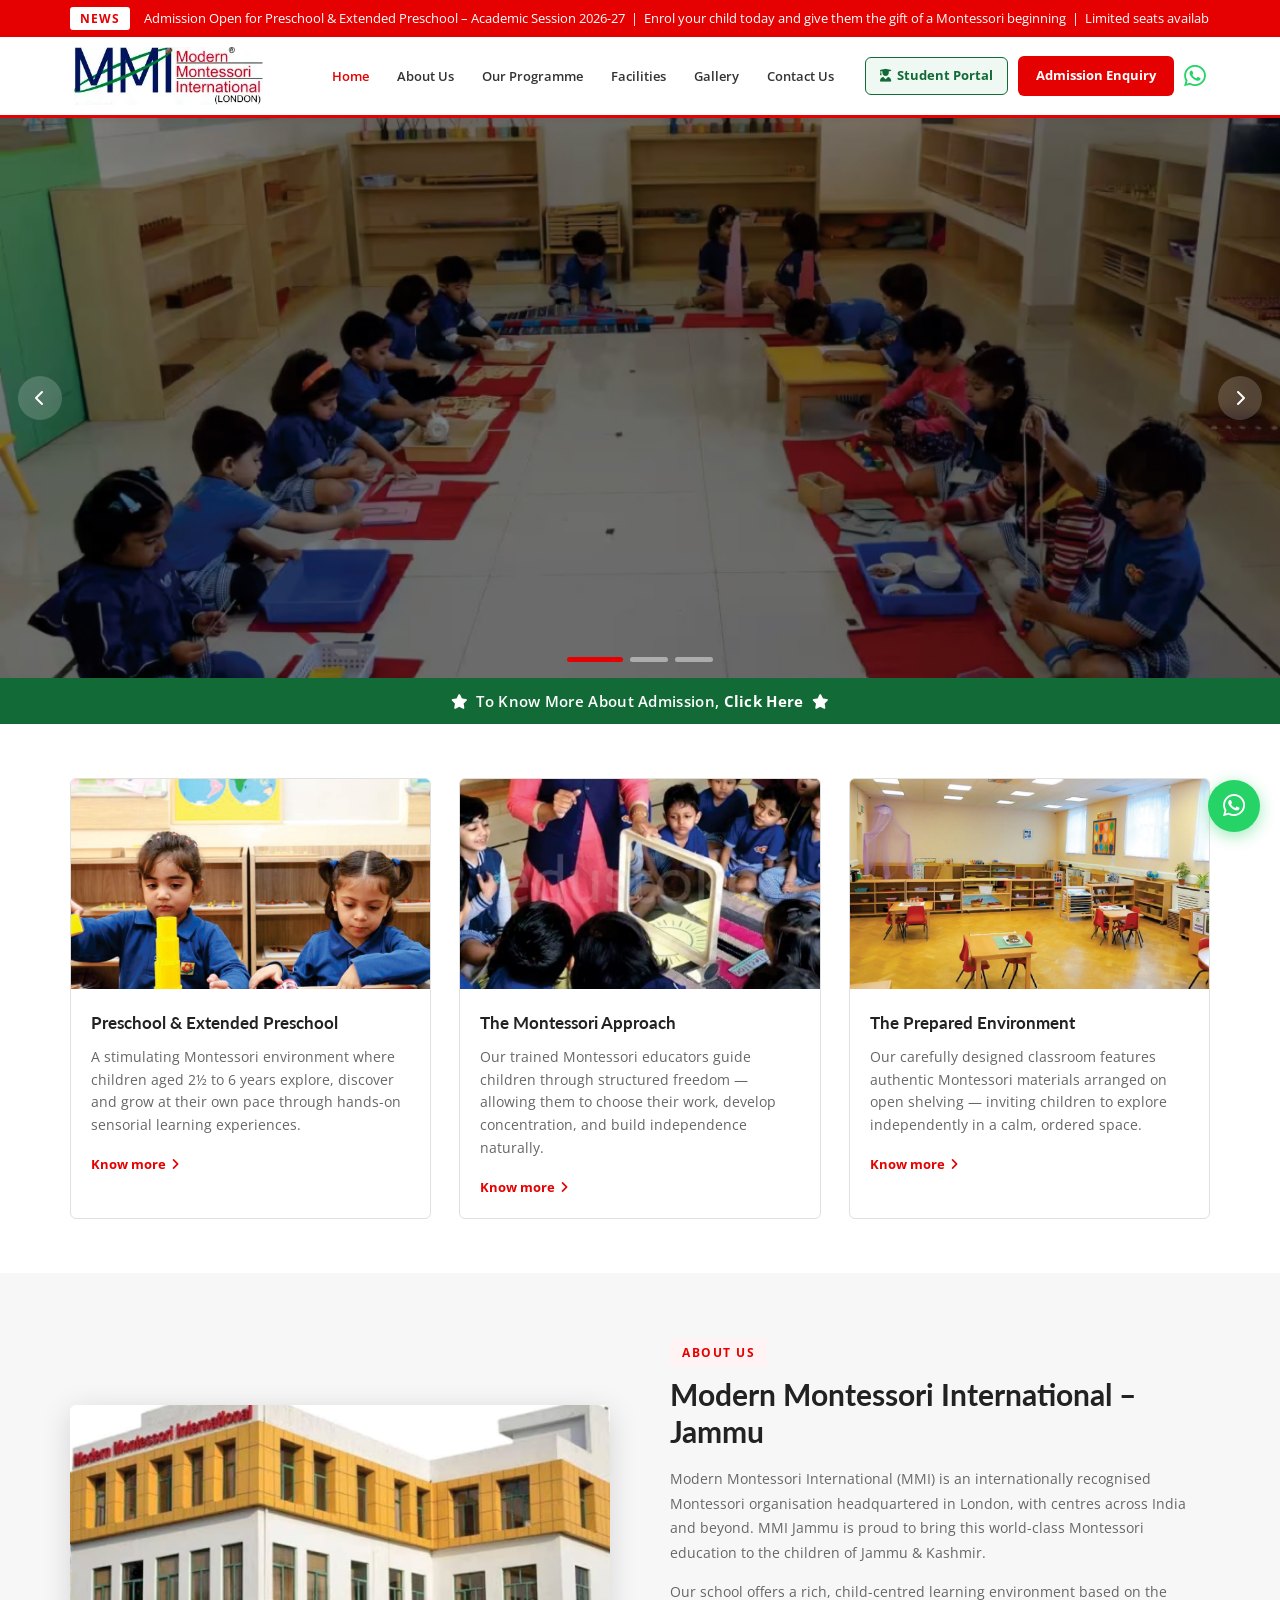
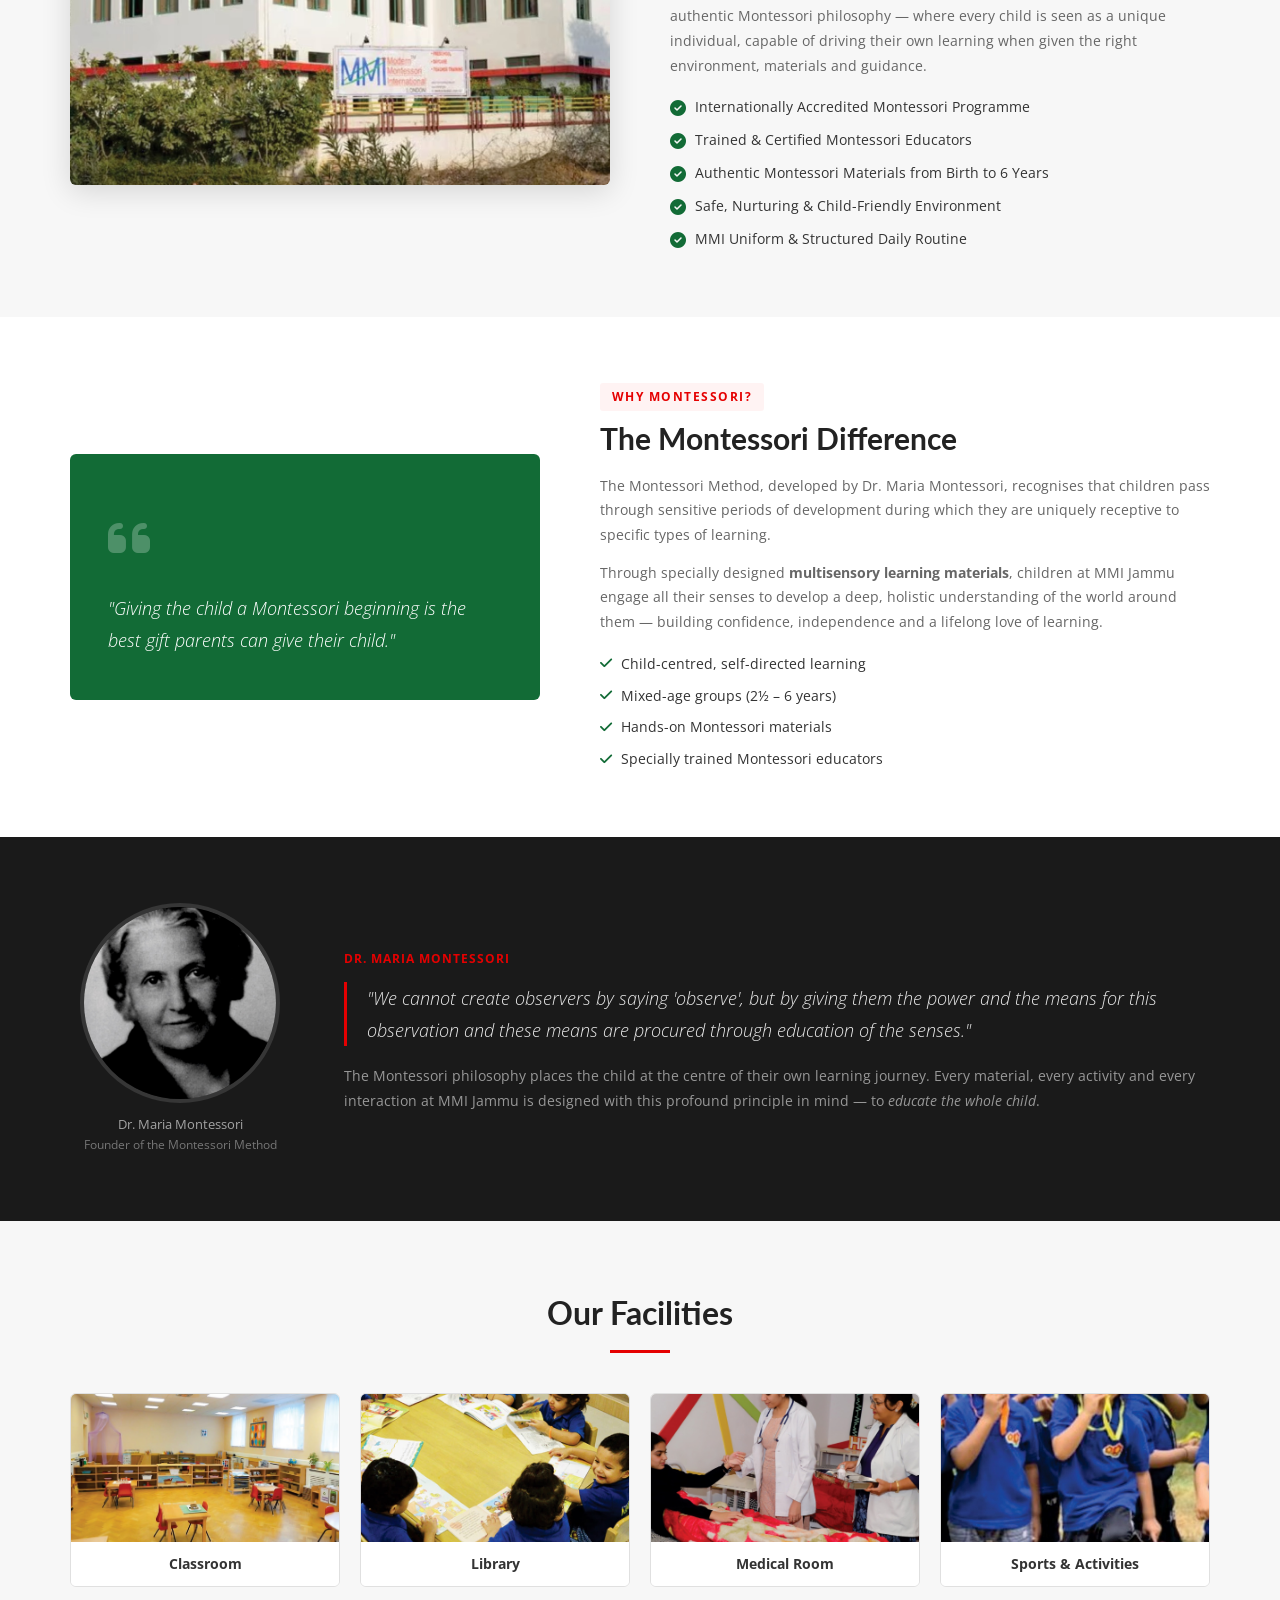
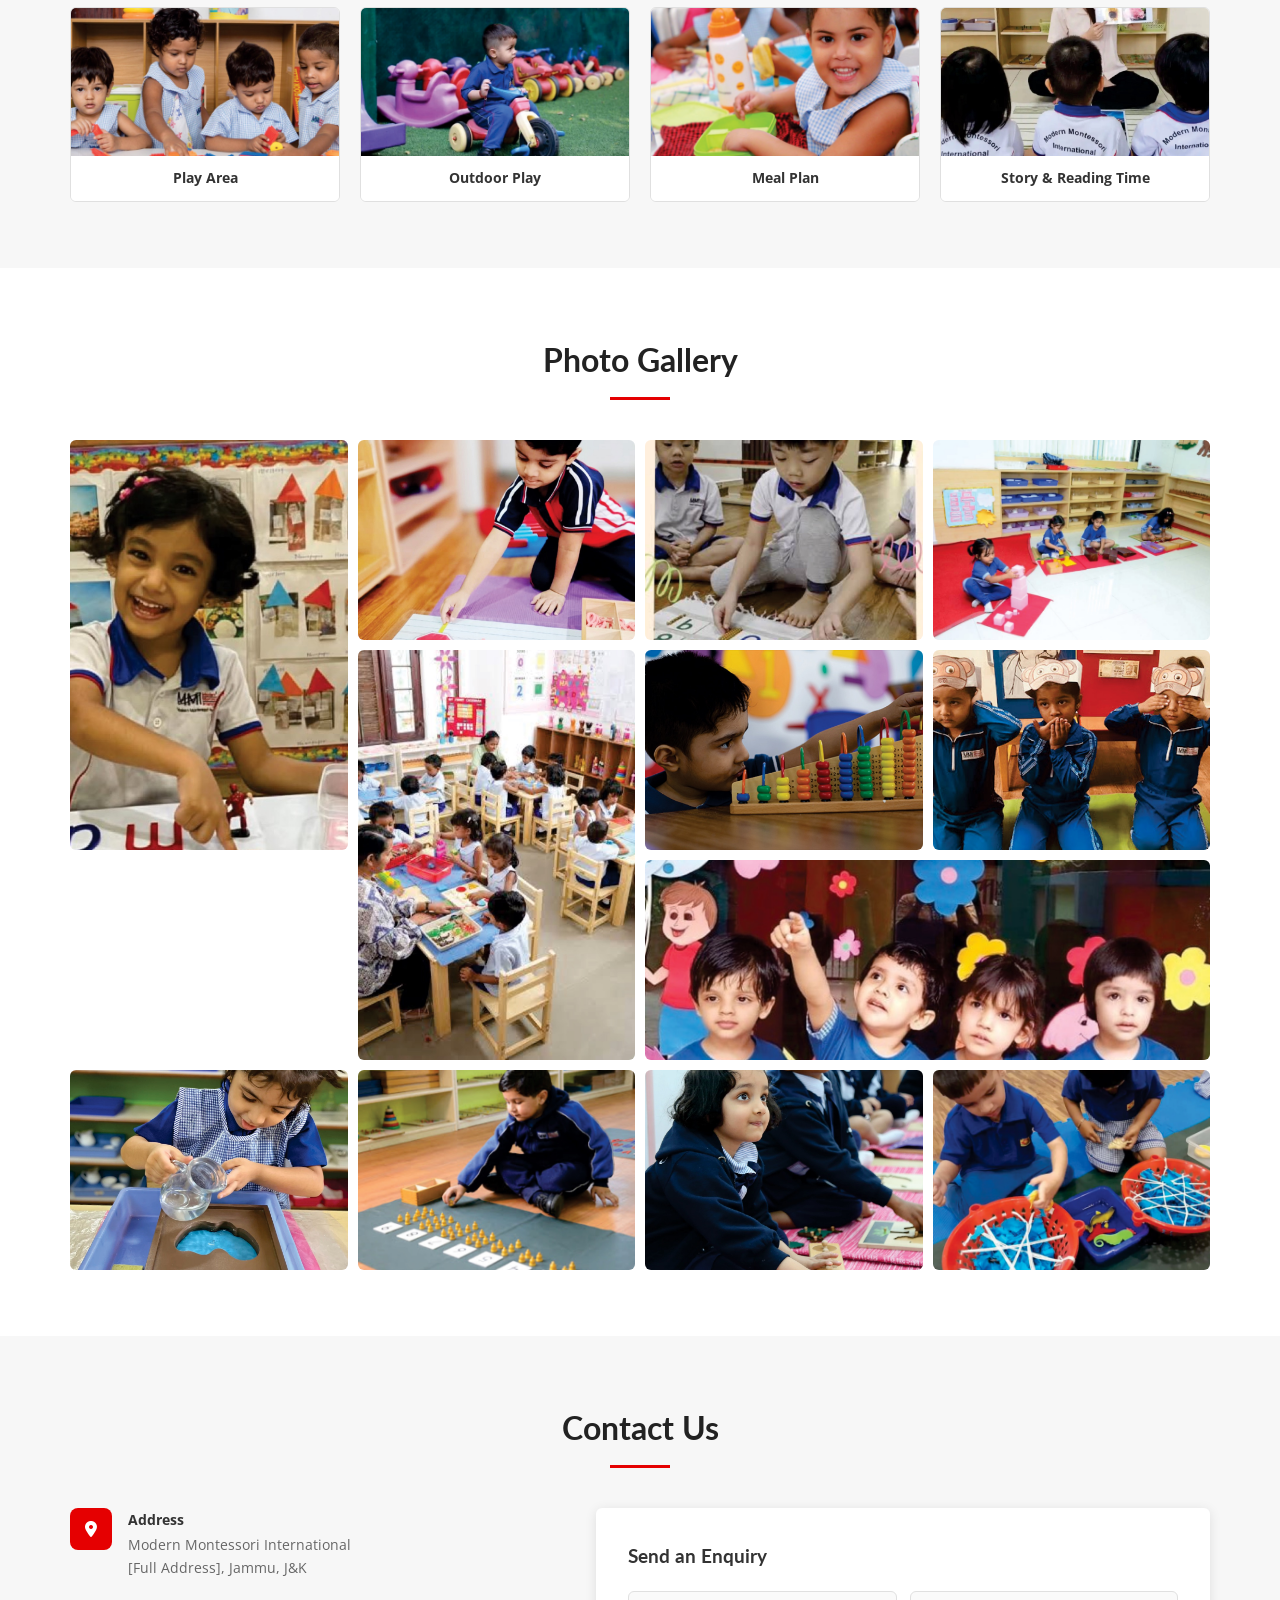
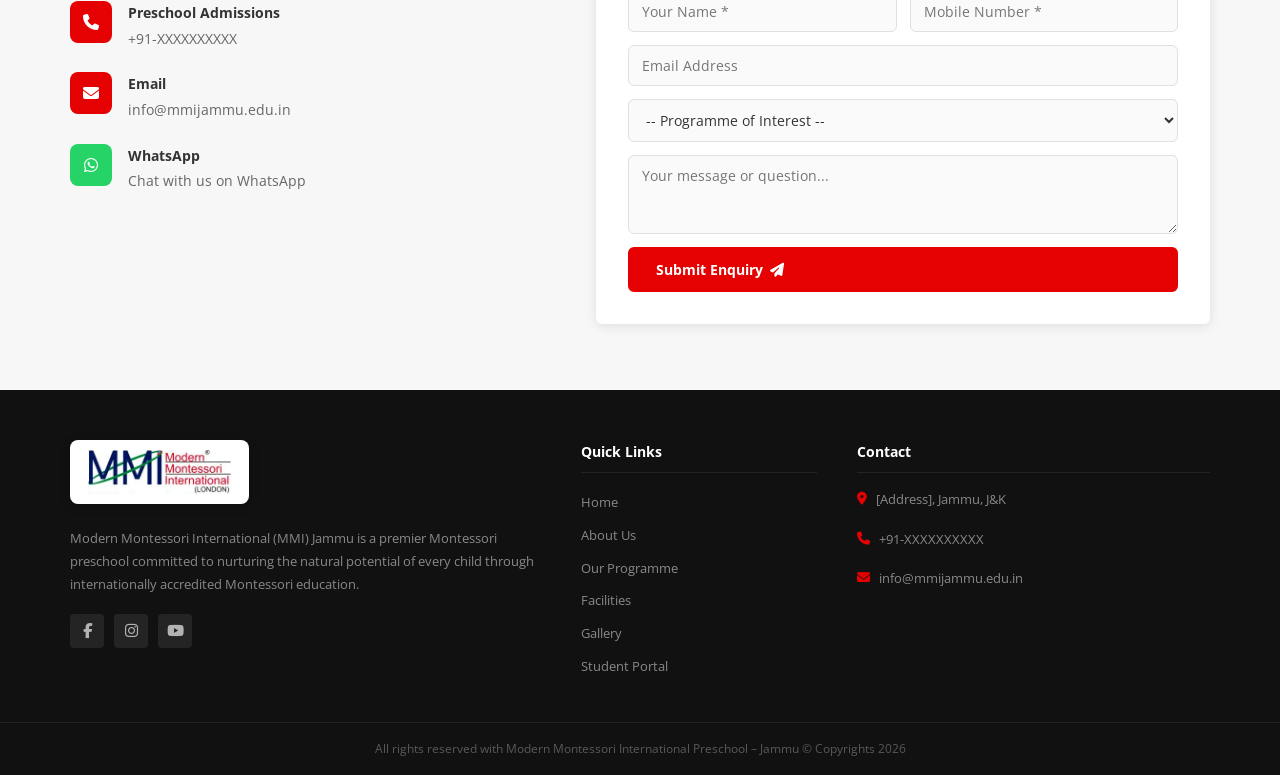
==== index.html @ d7c0da62 "Initial commit: MMI Jammu website" ====
<!DOCTYPE html>
<html lang="en">
<head>
  <meta charset="UTF-8"/>
  <meta name="viewport" content="width=device-width, initial-scale=1.0"/>
  <title>Modern Montessori International – Jammu</title>
  <link rel="stylesheet" href="styles.css"/>
  <link rel="stylesheet" href="https://cdnjs.cloudflare.com/ajax/libs/font-awesome/6.5.0/css/all.min.css"/>
  <link href="https://fonts.googleapis.com/css2?family=Open+Sans:wght@300;400;600;700&family=Lato:wght@300;400;700;900&display=swap" rel="stylesheet"/>
</head>
<body>

<!-- ═══ TICKER BAR ═══ -->
<div class="ticker-bar">
  <div class="ticker-inner">
    <span class="ticker-label">News</span>
    <div class="ticker-track">
      <span>Admission Open for Preschool &amp; Extended Preschool – Academic Session 2026-27 &nbsp;|&nbsp; Enrol your child today and give them the gift of a Montessori beginning &nbsp;|&nbsp; Limited seats available – Contact us now!</span>
    </div>
  </div>
</div>

<!-- ═══ HEADER ═══ -->
<header class="site-header" id="siteHeader">
  <div class="header-container">

    <a href="index.html" class="site-logo">
      <img src="mmi-logo-web.webp" alt="Modern Montessori International"/>
    </a>

    <button class="nav-toggle" id="navToggle" aria-label="Menu">
      <span></span><span></span><span></span>
    </button>

    <nav class="primary-nav" id="primaryNav">
      <ul class="nav-menu">
        <li><a href="#home"     class="nav-item active">Home</a></li>
        <li><a href="#about"    class="nav-item">About Us</a></li>
        <li><a href="#programs" class="nav-item">Our Programme</a></li>
        <li><a href="#facilities" class="nav-item">Facilities</a></li>
        <li><a href="#gallery"  class="nav-item">Gallery</a></li>
        <li><a href="#contact"  class="nav-item">Contact Us</a></li>
      </ul>
    </nav>

    <div class="header-actions">
      <a href="login.html" class="btn-portal"><i class="fa fa-user-graduate"></i> Student Portal</a>
      <a href="#" class="btn-admission" id="admissionBtn">Admission Enquiry</a>
      <a href="https://wa.me/919899293824" class="whatsapp-header" target="_blank" title="WhatsApp">
        <i class="fab fa-whatsapp"></i>
      </a>
    </div>

  </div>
</header>

<!-- ═══ HERO CAROUSEL ═══ -->
<section class="hero-section" id="home">
  <div class="hero-slider" id="heroSlider">

    <div class="hero-slide active">
      <img src="images/img-037.jpg" alt="MMI Jammu Classroom" class="slide-bg-img"/>
      <div class="slide-overlay"></div>
    </div>

    <div class="hero-slide">
      <img src="images/img-024.jpg" alt="Montessori Learning" class="slide-bg-img"/>
      <div class="slide-overlay"></div>
    </div>

    <div class="hero-slide">
      <img src="images/img-050.jpg" alt="MMI Jammu School" class="slide-bg-img"/>
      <div class="slide-overlay"></div>
    </div>

    <button class="slider-arrow prev" id="heroPrev"><i class="fa fa-chevron-left"></i></button>
    <button class="slider-arrow next" id="heroNext"><i class="fa fa-chevron-right"></i></button>

    <!-- Clickable line indicators (exactly like mmiindia.com) -->
    <div class="slide-lines" id="slideLines">
      <button class="slide-line active" data-index="0"></button>
      <button class="slide-line" data-index="1"></button>
      <button class="slide-line" data-index="2"></button>
    </div>
  </div>

  <!-- Green strip below hero – exactly like mmiindia.com -->
  <a href="#" class="admission-strip" id="admissionStripBtn">
    <i class="fa fa-star"></i>&nbsp; To Know More About Admission, <strong>Click Here</strong> &nbsp;<i class="fa fa-star"></i>
  </a>
</section>

<!-- ═══ THREE PILLARS ═══ -->
<section class="pillars-section" id="programs">
  <div class="site-container">
    <div class="pillars-grid">

      <div class="pillar-card">
        <div class="pillar-img-wrap">
          <img src="images/img-000.jpg" alt="Preschool" class="pillar-img"/>
          <div class="pillar-hover-overlay">
            <a href="#programs" class="pillar-link">Know more <i class="fa fa-angle-right"></i></a>
          </div>
        </div>
        <div class="pillar-body">
          <h3>Preschool &amp; Extended Preschool</h3>
          <p>A stimulating Montessori environment where children aged 2½ to 6 years explore, discover and grow at their own pace through hands-on sensorial learning experiences.</p>
          <a href="#programs" class="know-more-link">Know more <i class="fa fa-angle-right"></i></a>
        </div>
      </div>

      <div class="pillar-card">
        <div class="pillar-img-wrap">
          <img src="images/img-039.jpg" alt="Montessori Learning Approach" class="pillar-img"/>
          <div class="pillar-hover-overlay">
            <a href="#programs" class="pillar-link">Know more <i class="fa fa-angle-right"></i></a>
          </div>
        </div>
        <div class="pillar-body">
          <h3>The Montessori Approach</h3>
          <p>Our trained Montessori educators guide children through structured freedom — allowing them to choose their work, develop concentration, and build independence naturally.</p>
          <a href="#programs" class="know-more-link">Know more <i class="fa fa-angle-right"></i></a>
        </div>
      </div>

      <div class="pillar-card">
        <div class="pillar-img-wrap">
          <img src="images/img-028.jpg" alt="Our Classroom Environment" class="pillar-img"/>
          <div class="pillar-hover-overlay">
            <a href="#facilities" class="pillar-link">Know more <i class="fa fa-angle-right"></i></a>
          </div>
        </div>
        <div class="pillar-body">
          <h3>The Prepared Environment</h3>
          <p>Our carefully designed classroom features authentic Montessori materials arranged on open shelving — inviting children to explore independently in a calm, ordered space.</p>
          <a href="#facilities" class="know-more-link">Know more <i class="fa fa-angle-right"></i></a>
        </div>
      </div>

    </div>
  </div>
</section>

<!-- ═══ ABOUT MMI JAMMU ═══ -->
<section class="about-section" id="about">
  <div class="site-container">
    <div class="about-layout">

      <div class="about-img-col">
        <img src="images/img-050.jpg" alt="MMI Jammu School Building" class="about-building-img"/>
      </div>

      <div class="about-content-col">
        <span class="section-eyebrow">About Us</span>
        <h2 class="section-h2">Modern Montessori International – Jammu</h2>
        <p>Modern Montessori International (MMI) is an internationally recognised Montessori organisation headquartered in London, with centres across India and beyond. MMI Jammu is proud to bring this world-class Montessori education to the children of Jammu &amp; Kashmir.</p>
        <p>Our school offers a rich, child-centred learning environment based on the authentic Montessori philosophy — where every child is seen as a unique individual, capable of driving their own learning when given the right environment, materials and guidance.</p>
        <ul class="about-checklist">
          <li><i class="fa fa-check-circle"></i> Internationally Accredited Montessori Programme</li>
          <li><i class="fa fa-check-circle"></i> Trained &amp; Certified Montessori Educators</li>
          <li><i class="fa fa-check-circle"></i> Authentic Montessori Materials from Birth to 6 Years</li>
          <li><i class="fa fa-check-circle"></i> Safe, Nurturing &amp; Child-Friendly Environment</li>
          <li><i class="fa fa-check-circle"></i> MMI Uniform &amp; Structured Daily Routine</li>
        </ul>
      </div>

    </div>
  </div>
</section>

<!-- ═══ WHY MONTESSORI (Dr. Maria Quote) ═══ -->
<section class="why-section">
  <div class="site-container">
    <div class="why-layout">

      <div class="why-quote-panel">
        <div class="big-quote-icon"><i class="fa fa-quote-left"></i></div>
        <blockquote>"Giving the child a Montessori beginning is the best gift parents can give their child."</blockquote>
      </div>

      <div class="why-content-panel">
        <span class="section-eyebrow">Why Montessori?</span>
        <h2 class="section-h2">The Montessori Difference</h2>
        <p>The Montessori Method, developed by Dr. Maria Montessori, recognises that children pass through sensitive periods of development during which they are uniquely receptive to specific types of learning.</p>
        <p>Through specially designed <strong>multisensory learning materials</strong>, children at MMI Jammu engage all their senses to develop a deep, holistic understanding of the world around them — building confidence, independence and a lifelong love of learning.</p>
        <ul class="why-list">
          <li><i class="fa fa-check"></i> Child-centred, self-directed learning</li>
          <li><i class="fa fa-check"></i> Mixed-age groups (2½ – 6 years)</li>
          <li><i class="fa fa-check"></i> Hands-on Montessori materials</li>
          <li><i class="fa fa-check"></i> Specially trained Montessori educators</li>
        </ul>
      </div>

    </div>
  </div>
</section>

<!-- ═══ DR. MARIA MONTESSORI QUOTE ═══ -->
<section class="maria-section">
  <div class="site-container">
    <div class="maria-layout">
      <div class="maria-img-col">
        <img src="images/img-007.jpg" alt="Dr. Maria Montessori" class="maria-portrait"/>
        <p class="maria-caption">Dr. Maria Montessori<br><small>Founder of the Montessori Method</small></p>
      </div>
      <div class="maria-quote-col">
        <span class="maria-attr">Dr. Maria Montessori</span>
        <blockquote class="maria-blockquote">"We cannot create observers by saying 'observe', but by giving them the power and the means for this observation and these means are procured through education of the senses."</blockquote>
        <p class="maria-body">The Montessori philosophy places the child at the centre of their own learning journey. Every material, every activity and every interaction at MMI Jammu is designed with this profound principle in mind — to <em>educate the whole child</em>.</p>
      </div>
    </div>
  </div>
</section>

<!-- ═══ FACILITIES ═══ -->
<section class="facilities-section" id="facilities">
  <div class="site-container">
    <div class="section-title-wrap">
      <h2>Our Facilities</h2>
      <div class="title-line"></div>
    </div>
    <div class="facilities-grid">

      <div class="facility-card">
        <div class="facility-img-wrap">
          <img src="images/img-028.jpg" alt="Classroom" class="facility-img"/>
        </div>
        <div class="facility-label">Classroom</div>
      </div>

      <div class="facility-card">
        <div class="facility-img-wrap">
          <img src="images/img-026.jpg" alt="Library" class="facility-img"/>
        </div>
        <div class="facility-label">Library</div>
      </div>

      <div class="facility-card">
        <div class="facility-img-wrap">
          <img src="images/img-031.jpg" alt="Medical Room" class="facility-img"/>
        </div>
        <div class="facility-label">Medical Room</div>
      </div>

      <div class="facility-card">
        <div class="facility-img-wrap">
          <img src="images/img-021.jpg" alt="Sports" class="facility-img"/>
        </div>
        <div class="facility-label">Sports &amp; Activities</div>
      </div>

      <div class="facility-card">
        <div class="facility-img-wrap">
          <img src="images/img-040.jpg" alt="Play Area" class="facility-img"/>
        </div>
        <div class="facility-label">Play Area</div>
      </div>

      <div class="facility-card">
        <div class="facility-img-wrap">
          <img src="images/img-036.jpg" alt="Outdoor Play" class="facility-img"/>
        </div>
        <div class="facility-label">Outdoor Play</div>
      </div>

      <div class="facility-card">
        <div class="facility-img-wrap">
          <img src="images/img-043.jpg" alt="Meal Time" class="facility-img"/>
        </div>
        <div class="facility-label">Meal Plan</div>
      </div>

      <div class="facility-card">
        <div class="facility-img-wrap">
          <img src="images/img-027.jpg" alt="Story Time" class="facility-img"/>
        </div>
        <div class="facility-label">Story &amp; Reading Time</div>
      </div>

    </div>
  </div>
</section>

<!-- ═══ PHOTO GALLERY ═══ -->
<section class="gallery-section" id="gallery">
  <div class="site-container">
    <div class="section-title-wrap">
      <h2>Photo Gallery</h2>
      <div class="title-line"></div>
    </div>
    <div class="gallery-grid">
      <div class="gallery-item tall"><img src="images/img-029.jpg" alt="MMI Student"/></div>
      <div class="gallery-item"><img src="images/img-022.jpg" alt="Language Work"/></div>
      <div class="gallery-item"><img src="images/img-030.jpg" alt="Mathematics"/></div>
      <div class="gallery-item"><img src="images/img-038.jpg" alt="Sensorial Activities"/></div>
      <div class="gallery-item tall"><img src="images/img-044.jpg" alt="Classroom Activity"/></div>
      <div class="gallery-item"><img src="images/img-035.jpg" alt="Math Learning"/></div>
      <div class="gallery-item"><img src="images/img-033.jpg" alt="Drama and Play"/></div>
      <div class="gallery-item wide"><img src="images/img-034.jpg" alt="Children at MMI"/></div>
      <div class="gallery-item"><img src="images/img-018.jpg" alt="Practical Life"/></div>
      <div class="gallery-item"><img src="images/img-001.jpg" alt="Math Materials"/></div>
      <div class="gallery-item"><img src="images/img-032.jpg" alt="Circle Time"/></div>
      <div class="gallery-item"><img src="images/img-002.jpg" alt="Sensory Play"/></div>
    </div>
  </div>
</section>

<!-- ═══ CONTACT ═══ -->
<section class="contact-section" id="contact">
  <div class="site-container">
    <div class="section-title-wrap">
      <h2>Contact Us</h2>
      <div class="title-line"></div>
    </div>
    <div class="contact-layout">
      <div class="contact-info-col">
        <div class="contact-row">
          <div class="contact-icon-wrap"><i class="fa fa-map-marker-alt"></i></div>
          <div>
            <strong>Address</strong>
            <p>Modern Montessori International<br>[Full Address], Jammu, J&amp;K</p>
          </div>
        </div>
        <div class="contact-row">
          <div class="contact-icon-wrap"><i class="fa fa-phone"></i></div>
          <div>
            <strong>Preschool Admissions</strong>
            <p>+91-XXXXXXXXXX</p>
          </div>
        </div>
        <div class="contact-row">
          <div class="contact-icon-wrap"><i class="fa fa-envelope"></i></div>
          <div>
            <strong>Email</strong>
            <p>info@mmijammu.edu.in</p>
          </div>
        </div>
        <div class="contact-row">
          <div class="contact-icon-wrap green-icon"><i class="fab fa-whatsapp"></i></div>
          <div>
            <strong>WhatsApp</strong>
            <p><a href="https://wa.me/91XXXXXXXXXX" target="_blank">Chat with us on WhatsApp</a></p>
          </div>
        </div>
      </div>
      <div class="contact-form-col">
        <h3>Send an Enquiry</h3>
        <form onsubmit="handleEnquiry(event)" class="enquiry-form">
          <div class="ef-row-2">
            <input type="text" placeholder="Your Name *" required/>
            <input type="tel" placeholder="Mobile Number *" required/>
          </div>
          <input type="email" placeholder="Email Address"/>
          <select required>
            <option value="">-- Programme of Interest --</option>
            <option>Preschool (Age 2½ – 3½)</option>
            <option>Extended Preschool (Age 3½ – 6)</option>
            <option>Daycare</option>
          </select>
          <textarea rows="3" placeholder="Your message or question..."></textarea>
          <button type="submit" class="btn-red">Submit Enquiry <i class="fa fa-paper-plane"></i></button>
        </form>
      </div>
    </div>
  </div>
</section>

<!-- ═══ FOOTER ═══ -->
<footer class="site-footer">
  <div class="footer-top">
    <div class="site-container">
      <div class="footer-grid">

        <div class="footer-col footer-about">
          <div class="footer-logo-wrap">
            <img src="mmi-logo-web.webp" alt="MMI Jammu" class="footer-logo-img"/>
          </div>
          <p>Modern Montessori International (MMI) Jammu is a premier Montessori preschool committed to nurturing the natural potential of every child through internationally accredited Montessori education.</p>
          <div class="footer-social">
            <a href="#" title="Facebook"><i class="fab fa-facebook-f"></i></a>
            <a href="#" title="Instagram"><i class="fab fa-instagram"></i></a>
            <a href="#" title="YouTube"><i class="fab fa-youtube"></i></a>
          </div>
        </div>

        <div class="footer-col">
          <h4>Quick Links</h4>
          <ul>
            <li><a href="#home">Home</a></li>
            <li><a href="#about">About Us</a></li>
            <li><a href="#programs">Our Programme</a></li>
            <li><a href="#facilities">Facilities</a></li>
            <li><a href="#gallery">Gallery</a></li>
            <li><a href="login.html">Student Portal</a></li>
          </ul>
        </div>

        <div class="footer-col">
          <h4>Contact</h4>
          <ul class="footer-contact-list">
            <li><i class="fa fa-map-marker-alt"></i> [Address], Jammu, J&amp;K</li>
            <li><i class="fa fa-phone"></i> +91-XXXXXXXXXX</li>
            <li><i class="fa fa-envelope"></i> info@mmijammu.edu.in</li>
          </ul>
        </div>

      </div>
    </div>
  </div>
  <div class="footer-bottom">
    <div class="site-container">
      <p>All rights reserved with Modern Montessori International Preschool – Jammu &copy; Copyrights 2026</p>
    </div>
  </div>
</footer>

<!-- ═══ FLOATING BUTTONS ═══ -->
<a href="https://wa.me/919899293824" class="float-wa" target="_blank" title="WhatsApp">
  <i class="fab fa-whatsapp"></i>
</a>
<a href="#" class="sticky-admission" id="stickyAdmission">Admission<br>Enquiry</a>

<!-- ═══ ADMISSION POPUP ═══ -->
<div class="popup-overlay" id="admissionPopup">
  <div class="popup-box">
    <button class="popup-close" id="popupClose"><i class="fa fa-times"></i></button>
    <div class="popup-header">
      <img src="mmi-logo-web.webp" alt="MMI Jammu" class="popup-logo"/>
      <h3>Admission Enquiry</h3>
      <p>Fill in your details and we will contact you shortly</p>
    </div>
    <form class="popup-form" onsubmit="handleEnquiry(event)">
      <input type="text"  placeholder="Name *" required/>
      <input type="email" placeholder="Email *" required/>
      <input type="tel"   placeholder="Mobile *" required/>
      <select required>
        <option value="">-- Programme --</option>
        <option>Preschool (Age 2½ – 3½)</option>
        <option>Extended Preschool (Age 3½ – 6)</option>
        <option>Daycare</option>
      </select>
      <button type="submit" class="popup-submit">Submit Enquiry</button>
    </form>
  </div>
</div>

<!-- ═══ LIGHTBOX ═══ -->
<div class="lightbox-overlay" id="lightbox" onclick="closeLightbox(event)">
  <button class="lb-close" onclick="closeLightboxBtn()"><i class="fa fa-times"></i></button>
  <button class="lb-prev" onclick="lbNav(-1, event)"><i class="fa fa-chevron-left"></i></button>
  <button class="lb-next" onclick="lbNav(1, event)"><i class="fa fa-chevron-right"></i></button>
  <div class="lb-img-wrap">
    <img src="" alt="" id="lbImg"/>
    <p class="lb-caption" id="lbCaption"></p>
  </div>
</div>

<script src="scripts.js"></script>
</body>
</html>
---- styles.css ----
/* ═══════════════════════════════════════════════════════
   MMI JAMMU — STYLESHEET
   Red #e50001  |  Green #126b36 / #015925
   Font: Open Sans / Lato
═══════════════════════════════════════════════════════ */

/* ── RESET ── */
*, *::before, *::after { box-sizing: border-box; margin: 0; padding: 0; }
html { scroll-behavior: smooth; }
body { font-family: 'Open Sans', sans-serif; color: #333; background: #fff; font-size: 15px; line-height: 1.65; }
a { text-decoration: none; color: inherit; }
ul, ol { list-style: none; }
img { max-width: 100%; display: block; }
button { cursor: pointer; font-family: inherit; }

/* ── VARIABLES ── */
:root {
  --red:       #e50001;
  --red-dark:  #b30001;
  --green:     #126b36;
  --green-dk:  #015925;
  --off-white: #f7f7f7;
  --border:    #e0e0e0;
  --muted:     #666666;
  --shadow:    0 2px 12px rgba(0,0,0,0.10);
  --shadow-lg: 0 6px 30px rgba(0,0,0,0.14);
  --radius:    6px;
  --trans:     all 0.28s ease;
}

/* ── CONTAINER ── */
.site-container { max-width: 1180px; margin: 0 auto; padding: 0 20px; }

/* ── SECTION HEADER ── */
.section-title-wrap { text-align: center; margin-bottom: 40px; }
.section-title-wrap h2 { font-family: 'Lato', sans-serif; font-size: 2rem; font-weight: 700; color: #222; }
.title-line { width: 60px; height: 3px; background: var(--red); margin: 10px auto 0; }
.section-eyebrow { display: inline-block; background: #fff3f3; color: var(--red); font-size: 0.75rem; font-weight: 700; text-transform: uppercase; letter-spacing: 1.5px; padding: 4px 12px; border-radius: 3px; margin-bottom: 10px; }
.section-h2 { font-family: 'Lato', sans-serif; font-size: 1.85rem; font-weight: 700; color: #222; margin-bottom: 16px; line-height: 1.25; }

/* ── BUTTONS ── */
.btn-red { display: inline-flex; align-items: center; gap: 7px; background: var(--red); color: #fff; padding: 11px 26px; border-radius: var(--radius); font-size: 0.88rem; font-weight: 700; border: 2px solid var(--red); transition: var(--trans); }
.btn-red:hover { background: var(--red-dark); border-color: var(--red-dark); }
.btn-outline-red { display: inline-flex; align-items: center; gap: 7px; background: transparent; color: var(--red); padding: 11px 26px; border-radius: var(--radius); font-size: 0.88rem; font-weight: 700; border: 2px solid var(--red); transition: var(--trans); }
.btn-outline-red:hover { background: var(--red); color: #fff; }
.btn-outline-sm { display: inline-flex; align-items: center; gap: 6px; background: transparent; color: var(--green); padding: 7px 16px; border-radius: var(--radius); font-size: 0.8rem; font-weight: 700; border: 1.5px solid var(--green); transition: var(--trans); white-space: nowrap; }
.btn-outline-sm:hover { background: var(--green); color: #fff; }
.know-more-link { color: var(--red); font-size: 0.83rem; font-weight: 700; display: inline-flex; align-items: center; gap: 5px; transition: var(--trans); }
.know-more-link:hover { gap: 9px; }

/* ── PLACEHOLDER ── */
.page-placeholder { display: flex; flex-direction: column; align-items: center; justify-content: center; gap: 10px; background: #f5f5f5; border: 2px dashed #ddd; border-radius: var(--radius); height: 260px; color: #aaa; font-size: 0.9rem; }
.page-placeholder.tall-ph { height: 380px; }
.page-placeholder i { font-size: 2.5rem; color: #ccc; }
.page-placeholder span { font-size: 0.77rem; color: #bbb; }

/* ══════════════════════════════════════════
   TICKER BAR
══════════════════════════════════════════ */
.ticker-bar { background: var(--red); color: #fff; font-size: 0.82rem; padding: 7px 0; overflow: hidden; }
.ticker-inner { display: flex; align-items: center; max-width: 1180px; margin: 0 auto; padding: 0 20px; gap: 14px; }
.ticker-label { background: #fff; color: var(--red); font-weight: 700; font-size: 0.72rem; text-transform: uppercase; letter-spacing: 1px; padding: 2px 10px; border-radius: 3px; white-space: nowrap; flex-shrink: 0; }
.ticker-track { overflow: hidden; flex: 1; }
.ticker-track span { display: inline-block; white-space: nowrap; animation: tickerScroll 22s linear infinite; }
@keyframes tickerScroll { 0% { transform: translateX(100%); } 100% { transform: translateX(-100%); } }

/* ══════════════════════════════════════════
   HEADER
══════════════════════════════════════════ */
.site-header { background: #fff; border-bottom: 3px solid var(--red); position: sticky; top: 0; z-index: 900; box-shadow: 0 2px 12px rgba(0,0,0,0.09); }
.header-container { max-width: 1180px; margin: 0 auto; padding: 0 24px; display: flex; align-items: center; gap: 18px; height: 78px; }
/* Logo sits on the white header — no wrapper needed, blends naturally */
.site-logo { display: flex; align-items: center; }
.site-logo img { height: 58px; width: auto; object-fit: contain; }
.nav-toggle { display: none; flex-direction: column; gap: 5px; background: none; border: none; padding: 6px; }
.nav-toggle span { display: block; width: 24px; height: 2px; background: #333; border-radius: 2px; transition: var(--trans); }

/* Nav */
.primary-nav { margin-left: auto; }
.nav-menu { display: flex; align-items: center; gap: 2px; }
.nav-item { display: inline-flex; align-items: center; gap: 4px; padding: 8px 13px; font-size: 0.84rem; font-weight: 600; color: #333; white-space: nowrap; border-radius: 4px; transition: var(--trans); }
.nav-item:hover, .nav-item.active { color: var(--red); }

/* Header Actions */
.header-actions { display: flex; align-items: center; gap: 10px; flex-shrink: 0; }
.btn-portal { background: #f0f8f3; color: var(--green); border: 1.5px solid var(--green); padding: 7px 14px; border-radius: var(--radius); font-size: 0.8rem; font-weight: 700; display: flex; align-items: center; gap: 6px; transition: var(--trans); white-space: nowrap; }
.btn-portal:hover { background: var(--green); color: #fff; }
.btn-admission { background: var(--red); color: #fff; padding: 9px 18px; border-radius: var(--radius); font-size: 0.82rem; font-weight: 700; white-space: nowrap; transition: var(--trans); }
.btn-admission:hover { background: var(--red-dark); }
.whatsapp-header { color: #25d366; font-size: 1.55rem; display: flex; align-items: center; transition: var(--trans); }
.whatsapp-header:hover { color: #128C7E; transform: scale(1.1); }

/* ══════════════════════════════════════════
   HERO
══════════════════════════════════════════ */
.hero-section { position: relative; background: #111; }
.hero-slider { position: relative; height: 560px; overflow: hidden; }
.hero-slide { position: absolute; inset: 0; opacity: 0; transition: opacity 0.8s ease; }
.hero-slide.active { opacity: 1; }
.slide-bg-img { width: 100%; height: 100%; object-fit: cover; object-position: center; }
.slide-overlay { position: absolute; inset: 0; background: rgba(0,0,0,0.45); }

/* Arrows */
.slider-arrow { position: absolute; top: 50%; transform: translateY(-50%); background: rgba(255,255,255,0.18); border: none; color: #fff; width: 44px; height: 44px; border-radius: 50%; font-size: 1rem; display: flex; align-items: center; justify-content: center; z-index: 10; transition: var(--trans); backdrop-filter: blur(4px); }
.slider-arrow:hover { background: var(--red); }
.slider-arrow.prev { left: 18px; }
.slider-arrow.next { right: 18px; }

/* Line indicators — exactly like mmiindia.com */
.slide-lines { position: absolute; bottom: 16px; left: 50%; transform: translateX(-50%); display: flex; gap: 7px; z-index: 10; }
.slide-line { width: 38px; height: 5px; border: none; border-radius: 3px; background: rgba(255,255,255,0.45); padding: 0; transition: var(--trans); }
.slide-line.active { background: var(--red); width: 56px; }
.slide-line:hover { background: rgba(255,255,255,0.8); }

/* Green admission strip */
.admission-strip { display: block; background: var(--green); color: #fff; text-align: center; padding: 11px 20px; font-size: 0.92rem; font-weight: 600; letter-spacing: 0.3px; transition: var(--trans); }
.admission-strip:hover { background: var(--green-dk); }

/* ══════════════════════════════════════════
   THREE PILLARS
══════════════════════════════════════════ */
.pillars-section { padding: 54px 0; background: #fff; }
.pillars-grid { display: grid; grid-template-columns: repeat(3, 1fr); gap: 28px; }
.pillar-card { border: 1px solid var(--border); border-radius: var(--radius); overflow: hidden; transition: var(--trans); }
.pillar-card:hover { box-shadow: var(--shadow-lg); transform: translateY(-5px); border-color: transparent; }
.pillar-img-wrap { position: relative; overflow: hidden; height: 210px; }
.pillar-img { width: 100%; height: 100%; object-fit: cover; transition: transform 0.4s ease; }
.pillar-card:hover .pillar-img { transform: scale(1.06); }
.pillar-hover-overlay { position: absolute; inset: 0; background: rgba(0,0,0,0); display: flex; align-items: flex-end; padding: 14px; transition: var(--trans); }
.pillar-card:hover .pillar-hover-overlay { background: rgba(0,0,0,0.38); }
.pillar-link { color: #fff; background: var(--red); padding: 6px 16px; border-radius: var(--radius); font-size: 0.8rem; font-weight: 700; opacity: 0; transition: var(--trans); }
.pillar-card:hover .pillar-link { opacity: 1; }
.pillar-body { padding: 20px; }
.pillar-body h3 { font-family: 'Lato', sans-serif; font-size: 1.05rem; font-weight: 700; color: #222; margin-bottom: 9px; }
.pillar-body p { font-size: 0.86rem; color: var(--muted); margin-bottom: 14px; line-height: 1.65; }

/* ══════════════════════════════════════════
   ABOUT SECTION
══════════════════════════════════════════ */
.about-section { padding: 66px 0; background: var(--off-white); }
.about-layout { display: grid; grid-template-columns: 1fr 1fr; gap: 60px; align-items: center; }
.about-building-img { width: 100%; height: 380px; object-fit: cover; border-radius: var(--radius); box-shadow: var(--shadow-lg); }
.about-content-col p { font-size: 0.88rem; color: var(--muted); margin-bottom: 14px; line-height: 1.75; }
.about-checklist { margin: 18px 0 0; display: flex; flex-direction: column; gap: 10px; }
.about-checklist li { display: flex; align-items: center; gap: 9px; font-size: 0.87rem; color: #333; }
.about-checklist li i { color: var(--green); font-size: 1rem; flex-shrink: 0; }

/* ══════════════════════════════════════════
   WHY MONTESSORI
══════════════════════════════════════════ */
.why-section { padding: 66px 0; background: #fff; }
.why-layout { display: grid; grid-template-columns: 1fr 1.3fr; gap: 60px; align-items: center; }
.why-quote-panel { background: var(--green); border-radius: var(--radius); padding: 44px 38px; color: #fff; }
.big-quote-icon { font-size: 3rem; color: rgba(255,255,255,0.25); margin-bottom: 16px; }
.why-quote-panel blockquote { font-size: 1.12rem; font-style: italic; line-height: 1.75; font-weight: 300; }
.why-content-panel p { font-size: 0.88rem; color: var(--muted); margin-bottom: 13px; line-height: 1.75; }
.why-list { margin: 18px 0 0; display: flex; flex-direction: column; gap: 9px; }
.why-list li { display: flex; align-items: center; gap: 9px; font-size: 0.87rem; color: #333; }
.why-list li i { color: var(--green); }

/* ══════════════════════════════════════════
   DR. MARIA MONTESSORI
══════════════════════════════════════════ */
.maria-section { padding: 66px 0; background: #1a1a1a; }
.maria-layout { display: grid; grid-template-columns: 220px 1fr; gap: 54px; align-items: center; }
.maria-img-col { text-align: center; }
.maria-portrait { width: 200px; height: 200px; object-fit: cover; border-radius: 50%; border: 4px solid rgba(255,255,255,0.12); margin: 0 auto 12px; filter: grayscale(20%); }
.maria-caption { color: rgba(255,255,255,0.6); font-size: 0.82rem; line-height: 1.5; }
.maria-caption small { font-size: 0.72rem; color: rgba(255,255,255,0.4); }
.maria-attr { display: inline-block; color: var(--red); font-weight: 700; font-size: 0.78rem; text-transform: uppercase; letter-spacing: 1px; margin-bottom: 12px; }
.maria-blockquote { font-size: 1.12rem; font-style: italic; color: rgba(255,255,255,0.9); line-height: 1.8; margin-bottom: 18px; font-weight: 300; border-left: 3px solid var(--red); padding-left: 20px; }
.maria-body { font-size: 0.87rem; color: rgba(255,255,255,0.55); line-height: 1.75; }

/* ══════════════════════════════════════════
   FACILITIES
══════════════════════════════════════════ */
.facilities-section { padding: 66px 0; background: var(--off-white); }
.facilities-grid { display: grid; grid-template-columns: repeat(4, 1fr); gap: 20px; }
.facility-card { border-radius: var(--radius); overflow: hidden; border: 1px solid var(--border); background: #fff; transition: var(--trans); }
.facility-card:hover { box-shadow: var(--shadow-lg); transform: translateY(-4px); border-color: transparent; }
.facility-img-wrap { height: 148px; overflow: hidden; }
.facility-img { width: 100%; height: 100%; object-fit: cover; transition: transform 0.4s ease; }
.facility-card:hover .facility-img { transform: scale(1.08); }
.facility-label { padding: 11px 10px; font-size: 0.86rem; font-weight: 700; color: #333; text-align: center; background: #fff; }

/* ══════════════════════════════════════════
   GALLERY
══════════════════════════════════════════ */
.gallery-section { padding: 66px 0; background: #fff; }
.gallery-grid {
  display: grid;
  grid-template-columns: repeat(4, 1fr);
  grid-auto-rows: 200px;
  gap: 10px;
}
.gallery-item { overflow: hidden; border-radius: var(--radius); cursor: pointer; }
.gallery-item img { width: 100%; height: 100%; object-fit: cover; transition: transform 0.4s ease; display: block; }
.gallery-item:hover img { transform: scale(1.07); }
.gallery-item.tall { grid-row: span 2; }
.gallery-item.wide { grid-column: span 2; }

/* ── LIGHTBOX ── */
.lightbox-overlay {
  display: none;
  position: fixed; inset: 0;
  background: rgba(0,0,0,0.92);
  z-index: 9999;
  align-items: center;
  justify-content: center;
}
.lightbox-overlay.open { display: flex; }
.lb-img-wrap {
  position: relative;
  max-width: 90vw;
  max-height: 90vh;
  display: flex;
  flex-direction: column;
  align-items: center;
}
#lbImg {
  max-width: 90vw;
  max-height: 82vh;
  object-fit: contain;
  border-radius: var(--radius);
  box-shadow: 0 8px 40px rgba(0,0,0,0.6);
  display: block;
}
.lb-caption {
  color: rgba(255,255,255,0.75);
  font-size: 0.82rem;
  margin-top: 10px;
  text-align: center;
}
.lb-close {
  position: fixed; top: 18px; right: 22px;
  background: rgba(255,255,255,0.12);
  border: none; color: #fff;
  width: 42px; height: 42px;
  border-radius: 50%;
  font-size: 1.1rem;
  display: flex; align-items: center; justify-content: center;
  transition: background 0.2s;
  z-index: 10000;
}
.lb-close:hover { background: var(--red); }
.lb-prev, .lb-next {
  position: fixed; top: 50%; transform: translateY(-50%);
  background: rgba(255,255,255,0.12);
  border: none; color: #fff;
  width: 46px; height: 46px;
  border-radius: 50%;
  font-size: 1.1rem;
  display: flex; align-items: center; justify-content: center;
  transition: background 0.2s;
  z-index: 10000;
}
.lb-prev { left: 18px; }
.lb-next { right: 18px; }
.lb-prev:hover, .lb-next:hover { background: var(--red); }
@media (max-width: 640px) {
  .lb-prev { left: 6px; }
  .lb-next { right: 6px; }
}

/* ══════════════════════════════════════════
   CONTACT
══════════════════════════════════════════ */
.contact-section { padding: 66px 0; background: var(--off-white); }
.contact-layout { display: grid; grid-template-columns: 1fr 1.3fr; gap: 54px; }
.contact-row { display: flex; gap: 16px; align-items: flex-start; margin-bottom: 22px; }
.contact-icon-wrap { width: 42px; height: 42px; background: var(--red); border-radius: 8px; display: flex; align-items: center; justify-content: center; color: #fff; font-size: 1rem; flex-shrink: 0; }
.contact-icon-wrap.green-icon { background: #25d366; }
.contact-row strong { font-size: 0.9rem; font-weight: 700; display: block; margin-bottom: 3px; }
.contact-row p, .contact-row a { font-size: 0.85rem; color: var(--muted); }
.contact-row a:hover { color: var(--green); }
.contact-form-col { background: #fff; padding: 32px; border-radius: var(--radius); box-shadow: var(--shadow); }
.contact-form-col h3 { font-family: 'Lato', sans-serif; font-size: 1.2rem; font-weight: 700; margin-bottom: 20px; }
.enquiry-form { display: flex; flex-direction: column; gap: 13px; }
.enquiry-form input,
.enquiry-form select,
.enquiry-form textarea { width: 100%; padding: 10px 13px; border: 1.5px solid var(--border); border-radius: var(--radius); font-size: 0.87rem; color: #333; background: #fafafa; transition: var(--trans); font-family: inherit; }
.enquiry-form input:focus,
.enquiry-form select:focus,
.enquiry-form textarea:focus { outline: none; border-color: var(--red); background: #fff; box-shadow: 0 0 0 3px rgba(229,0,1,0.07); }
.ef-row-2 { display: grid; grid-template-columns: 1fr 1fr; gap: 13px; }

/* ══════════════════════════════════════════
   FOOTER
══════════════════════════════════════════ */
.site-footer { background: #111; color: rgba(255,255,255,0.75); }
.footer-top { padding: 50px 0 36px; }
.footer-grid { display: grid; grid-template-columns: 2fr 1fr 1.5fr; gap: 40px; }
/* Footer logo — white bg logo on dark footer: wrap in a white card */
.footer-logo-wrap {
  display: inline-block;
  background: #fff;
  padding: 10px 18px;
  border-radius: 8px;
  margin-bottom: 16px;
  box-shadow: 0 2px 10px rgba(0,0,0,0.25);
}
.footer-logo-img { height: 44px; width: auto; display: block; }
.footer-about p { font-size: 0.82rem; line-height: 1.75; color: rgba(255,255,255,0.5); margin-bottom: 18px; }
.footer-social { display: flex; gap: 10px; }
.footer-social a { width: 34px; height: 34px; border-radius: 4px; background: rgba(255,255,255,0.08); display: flex; align-items: center; justify-content: center; color: rgba(255,255,255,0.65); transition: var(--trans); }
.footer-social a:hover { background: var(--red); color: #fff; }
.footer-col h4 { font-size: 0.9rem; font-weight: 700; color: #fff; margin-bottom: 16px; padding-bottom: 8px; border-bottom: 1px solid rgba(255,255,255,0.08); }
.footer-col ul li { margin-bottom: 8px; }
.footer-col ul li a { font-size: 0.82rem; color: rgba(255,255,255,0.5); transition: var(--trans); }
.footer-col ul li a:hover { color: #fff; padding-left: 4px; }
.footer-contact-list { display: flex; flex-direction: column; gap: 10px; }
.footer-contact-list li { font-size: 0.82rem; color: rgba(255,255,255,0.5); display: flex; gap: 9px; align-items: flex-start; }
.footer-contact-list li i { color: var(--red); margin-top: 3px; flex-shrink: 0; }
.footer-bottom { border-top: 1px solid rgba(255,255,255,0.08); padding: 16px 0; text-align: center; }
.footer-bottom p { font-size: 0.78rem; color: rgba(255,255,255,0.3); }

/* ══════════════════════════════════════════
   FLOATING BUTTONS
══════════════════════════════════════════ */
.float-wa { position: fixed; bottom: 68px; right: 20px; width: 52px; height: 52px; background: #25d366; border-radius: 50%; display: flex; align-items: center; justify-content: center; color: #fff; font-size: 1.6rem; z-index: 800; box-shadow: 0 4px 16px rgba(37,211,102,0.45); transition: var(--trans); }
.float-wa:hover { transform: scale(1.1); }
.sticky-admission { position: fixed; top: 50%; right: -54px; transform: translateY(-50%) rotate(-90deg); transform-origin: right center; background: var(--red); color: #fff; padding: 8px 18px; font-size: 0.75rem; font-weight: 700; border-radius: var(--radius) var(--radius) 0 0; z-index: 800; letter-spacing: 0.5px; transition: right 0.3s ease; text-align: center; line-height: 1.3; white-space: nowrap; }
.sticky-admission:hover { right: -44px; background: var(--red-dark); }

/* ══════════════════════════════════════════
   POPUP
══════════════════════════════════════════ */
.popup-overlay { position: fixed; inset: 0; background: rgba(0,0,0,0.72); z-index: 2000; display: none; align-items: center; justify-content: center; padding: 20px; }
.popup-overlay.open { display: flex; }
.popup-box { background: #fff; border-radius: var(--radius); max-width: 420px; width: 100%; position: relative; overflow: hidden; animation: popIn 0.3s ease; }
@keyframes popIn { from { opacity: 0; transform: scale(0.9) translateY(20px); } to { opacity: 1; transform: scale(1) translateY(0); } }
.popup-close { position: absolute; top: 12px; right: 14px; background: rgba(0,0,0,0.15); border: none; color: #fff; width: 30px; height: 30px; border-radius: 50%; display: flex; align-items: center; justify-content: center; font-size: 0.9rem; z-index: 2; transition: var(--trans); }
.popup-close:hover { background: rgba(0,0,0,0.4); }
.popup-header { background: linear-gradient(135deg, var(--green-dk), var(--green)); padding: 28px 24px 20px; text-align: center; color: #fff; }
/* ── POPUP LOGO: shown on green bg, no filter needed ── */
.popup-logo { height: 46px; margin: 0 auto 12px; background: #fff; padding: 6px 10px; border-radius: 5px; }
.popup-header h3 { font-size: 1.2rem; font-weight: 700; }
.popup-header p { font-size: 0.82rem; opacity: 0.85; margin-top: 4px; }
.popup-form { padding: 22px 24px; display: flex; flex-direction: column; gap: 12px; }
.popup-form input, .popup-form select { width: 100%; padding: 10px 13px; border: 1.5px solid var(--border); border-radius: var(--radius); font-size: 0.87rem; color: #333; background: #fafafa; transition: var(--trans); font-family: inherit; }
.popup-form input:focus, .popup-form select:focus { outline: none; border-color: var(--green); background: #fff; box-shadow: 0 0 0 3px rgba(18,107,54,0.08); }
.popup-submit { background: var(--red); color: #fff; border: none; padding: 13px; border-radius: var(--radius); font-size: 0.92rem; font-weight: 700; width: 100%; transition: var(--trans); }
.popup-submit:hover { background: var(--red-dark); }

/* ══════════════════════════════════════════
   LOGIN PAGE
══════════════════════════════════════════ */
body.login-body { background: #f0f2f5; min-height: 100vh; }
.login-wrap { display: flex; min-height: 100vh; }

/* Left panel */
.login-left-panel { width: 400px; flex-shrink: 0; background: linear-gradient(160deg, #8b0000 0%, #cc0000 50%, #e50001 100%); position: relative; overflow: hidden; }
.login-left-panel::before { content: ''; position: absolute; top: -80px; right: -80px; width: 320px; height: 320px; border-radius: 50%; background: rgba(255,255,255,0.05); pointer-events: none; }
.login-left-panel::after { content: ''; position: absolute; bottom: -60px; left: -60px; width: 260px; height: 260px; border-radius: 50%; background: rgba(255,255,255,0.04); pointer-events: none; }
.llp-inner { position: relative; z-index: 1; height: 100%; display: flex; flex-direction: column; padding: 30px 36px; }
.llp-back { color: rgba(255,255,255,0.7); font-size: 0.82rem; display: inline-flex; align-items: center; gap: 7px; width: fit-content; transition: var(--trans); }
.llp-back:hover { color: #fff; }
.llp-back i { font-size: 0.8rem; }

/* ── LOGIN LOGO FIX ──
   The logo has a white background — place it inside
   a white pill so it's clearly visible on the red panel */
.llp-logo-area { flex: 1; display: flex; flex-direction: column; align-items: center; justify-content: center; text-align: center; gap: 14px; }
.llp-logo-card { background: #fff; padding: 14px 22px; border-radius: 10px; box-shadow: 0 4px 20px rgba(0,0,0,0.25); }
.llp-logo { height: 60px; width: auto; display: block; }
.llp-tagline { color: rgba(255,255,255,0.88); font-size: 0.88rem; line-height: 1.55; }
.llp-tagline strong { color: #fff; font-size: 1rem; display: block; }

.llp-features { display: flex; flex-direction: column; gap: 13px; margin-bottom: 20px; }
.llp-feat { display: flex; align-items: center; gap: 12px; color: rgba(255,255,255,0.85); font-size: 0.85rem; }
.feat-icon { width: 34px; height: 34px; background: rgba(255,255,255,0.15); border-radius: 7px; display: flex; align-items: center; justify-content: center; flex-shrink: 0; font-size: 0.95rem; }
.llp-demo-box { background: rgba(0,0,0,0.2); border-radius: var(--radius); padding: 14px 16px; margin-bottom: 20px; }
.demo-label { color: rgba(255,255,255,0.7); font-size: 0.75rem; font-weight: 700; margin-bottom: 8px; display: flex; align-items: center; gap: 6px; }
.demo-row { display: flex; justify-content: space-between; align-items: center; padding: 5px 0; border-bottom: 1px solid rgba(255,255,255,0.1); }
.demo-row:last-child { border-bottom: none; }
.demo-row span { color: rgba(255,255,255,0.6); font-size: 0.78rem; }
.demo-row strong { color: #fff; font-size: 0.88rem; font-family: 'Courier New', monospace; background: rgba(255,255,255,0.12); padding: 2px 8px; border-radius: 3px; }
.llp-footer { text-align: center; color: rgba(255,255,255,0.3); font-size: 0.72rem; }

/* Right panel */
.login-right-panel { flex: 1; display: flex; align-items: center; justify-content: center; padding: 40px 20px; }
.lrp-inner { width: 100%; max-width: 420px; }
.login-tabs { display: flex; gap: 6px; background: #eef0f3; padding: 5px; border-radius: 8px; margin-bottom: 28px; }
.ltab { flex: 1; padding: 9px 6px; border: none; background: transparent; border-radius: 6px; font-size: 0.8rem; font-weight: 700; color: #777; display: flex; align-items: center; justify-content: center; gap: 5px; transition: var(--trans); }
.ltab.active { background: #fff; color: var(--red); box-shadow: 0 2px 8px rgba(0,0,0,0.08); }
.login-tab-pane { display: none; }
.login-tab-pane.active { display: block; }
.login-title { font-family: 'Lato', sans-serif; font-size: 1.55rem; font-weight: 700; color: #1a1a1a; }
.login-subtitle { color: var(--muted); font-size: 0.85rem; margin: 5px 0 22px; }
.lf-group { margin-bottom: 15px; }
.lf-group label { display: flex; align-items: center; gap: 6px; font-size: 0.8rem; font-weight: 700; color: #444; margin-bottom: 6px; }
.lf-group input { width: 100%; padding: 11px 13px; border: 1.5px solid var(--border); border-radius: var(--radius); font-size: 0.88rem; color: #333; background: #fafafa; transition: var(--trans); font-family: inherit; }
.lf-group input:focus { outline: none; border-color: var(--red); background: #fff; box-shadow: 0 0 0 3px rgba(229,0,1,0.07); }
.pw-wrap { position: relative; }
.pw-wrap input { padding-right: 42px; }
.pw-toggle { position: absolute; right: 12px; top: 50%; transform: translateY(-50%); background: none; border: none; color: var(--muted); font-size: 0.9rem; }
.lf-row { display: flex; align-items: center; justify-content: space-between; margin-bottom: 16px; font-size: 0.82rem; }
.lf-check { display: flex; align-items: center; gap: 6px; color: #555; }
.lf-check input { width: auto; }
.lf-forgot { color: var(--red); font-weight: 700; }
.login-submit { width: 100%; padding: 13px; border: none; border-radius: var(--radius); font-size: 0.95rem; font-weight: 700; display: flex; align-items: center; justify-content: center; gap: 8px; transition: var(--trans); }
.red-submit { background: var(--red); color: #fff; }
.red-submit:hover { background: var(--red-dark); transform: translateY(-2px); box-shadow: 0 6px 20px rgba(229,0,1,0.3); }
.green-submit { background: var(--green); color: #fff; }
.green-submit:hover { background: var(--green-dk); }
.dark-submit { background: #1a1a1a; color: #fff; }
.dark-submit:hover { background: #000; }
.login-help { text-align: center; font-size: 0.8rem; color: var(--muted); margin-top: 22px; }
.login-help a { color: var(--red); font-weight: 700; }

/* ══════════════════════════════════════════
   DASHBOARD
══════════════════════════════════════════ */
body.dash-body { background: #f4f6f9; min-height: 100vh; }
.dash-layout { display: flex; min-height: 100vh; }

/* Sidebar */
.dash-sidebar { width: 252px; flex-shrink: 0; background: #fff; border-right: 1px solid var(--border); position: fixed; left: 0; top: 0; bottom: 0; overflow-y: auto; z-index: 300; transition: var(--trans); }
.dsb-header { padding: 14px 16px; border-bottom: 1px solid var(--border); display: flex; align-items: center; justify-content: space-between; }
/* Dashboard sidebar logo — has white bg, no filter needed */
.dsb-logo { height: 38px; background: transparent; }
.dsb-close { display: none; background: none; border: none; color: #888; font-size: 1.1rem; }
.dsb-profile { padding: 16px; background: linear-gradient(135deg, #fff8f8, #fff3f3); border-bottom: 1px solid var(--border); display: flex; align-items: center; gap: 12px; }
.dsb-avatar { width: 48px; height: 48px; border-radius: 50%; background: linear-gradient(135deg, var(--red), var(--red-dark)); display: flex; align-items: center; justify-content: center; color: #fff; font-size: 1.3rem; position: relative; flex-shrink: 0; }
.online-dot { position: absolute; bottom: 1px; right: 1px; width: 11px; height: 11px; background: #22c55e; border-radius: 50%; border: 2px solid #fff; }
.dsb-profile-info strong { font-size: 0.87rem; font-weight: 700; display: block; color: #1a1a1a; }
.dsb-profile-info span { font-size: 0.72rem; color: var(--muted); display: block; }
.dsb-nav { padding: 12px 10px; }
.dsb-nav-label { font-size: 0.67rem; font-weight: 700; text-transform: uppercase; letter-spacing: 1.2px; color: #bbb; padding: 8px 10px 4px; display: block; }
.dsb-link { display: flex; align-items: center; gap: 9px; padding: 9px 12px; border-radius: 7px; font-size: 0.85rem; font-weight: 600; color: #555; margin-bottom: 2px; position: relative; transition: var(--trans); }
.dsb-link:hover { background: #fff3f3; color: var(--red); }
.dsb-link.active { background: linear-gradient(135deg, #fff3f3, #ffe8e8); color: var(--red); }
.dsb-link i { width: 17px; text-align: center; font-size: 0.92rem; }
.dsb-logout { color: var(--red); margin-top: 6px; }
.nav-badge { background: var(--red); color: #fff; font-size: 0.66rem; font-weight: 700; padding: 1px 6px; border-radius: 8px; margin-left: auto; }

/* Dashboard Main */
.dash-main { margin-left: 252px; flex: 1; display: flex; flex-direction: column; min-height: 100vh; }
.dash-topbar { background: #fff; border-bottom: 1px solid var(--border); padding: 12px 24px; display: flex; align-items: center; justify-content: space-between; position: sticky; top: 0; z-index: 100; box-shadow: 0 1px 6px rgba(0,0,0,0.04); }
.dtb-left { display: flex; align-items: center; gap: 12px; }
.dsb-toggle { display: none; background: none; border: none; color: #555; font-size: 1.1rem; }
.dtb-breadcrumb { font-size: 0.95rem; font-weight: 700; color: #333; }
.dtb-right { display: flex; align-items: center; gap: 16px; }
.dtb-date { font-size: 0.78rem; color: var(--muted); display: flex; align-items: center; gap: 5px; }
.dtb-notif { position: relative; color: #666; cursor: pointer; font-size: 1.05rem; }
.notif-badge { position: absolute; top: -5px; right: -6px; background: var(--red); color: #fff; font-size: 0.6rem; font-weight: 700; width: 16px; height: 16px; border-radius: 50%; display: flex; align-items: center; justify-content: center; border: 1.5px solid #fff; }
.dtb-user-chip { display: flex; align-items: center; gap: 7px; background: var(--off-white); padding: 6px 12px; border-radius: 20px; cursor: pointer; font-size: 0.85rem; font-weight: 600; color: #333; }
.dtb-avatar { width: 30px; height: 30px; background: linear-gradient(135deg, var(--red), var(--red-dark)); border-radius: 50%; display: flex; align-items: center; justify-content: center; color: #fff; font-size: 0.8rem; }

/* Dashboard Sections */
.dash-sections { padding: 24px; flex: 1; }
.dsec { display: none; }
.dsec.active { display: block; }
.sec-title { font-family: 'Lato', sans-serif; font-size: 1.4rem; font-weight: 700; color: #1a1a1a; margin-bottom: 22px; }

/* Welcome bar */
.welcome-bar { background: linear-gradient(135deg, var(--red-dark), var(--red)); border-radius: 10px; padding: 24px 28px; display: flex; align-items: center; justify-content: space-between; margin-bottom: 20px; }
.wb-text h2 { font-size: 1.3rem; font-weight: 700; color: #fff; }
.wb-text h2 span { color: #ffcc44; }
.wb-text p { color: rgba(255,255,255,0.8); font-size: 0.86rem; margin-top: 4px; }
/* Welcome bar MMI logo — white bg on red: use white container */
.wb-logo-img { height: 40px; background: #fff; padding: 5px 9px; border-radius: 6px; opacity: 0.9; }

/* Quick stats */
.quick-stats { display: grid; grid-template-columns: repeat(4, 1fr); gap: 14px; margin-bottom: 20px; }
.qs-card { background: #fff; border-radius: 8px; padding: 18px; display: flex; align-items: center; gap: 14px; box-shadow: 0 1px 6px rgba(0,0,0,0.05); border-left: 4px solid; }
.qs-card i { font-size: 1.4rem; }
.qs-num { font-size: 1.55rem; font-weight: 800; display: block; line-height: 1; }
.qs-card p { font-size: 0.76rem; color: var(--muted); margin-top: 3px; }
.qs-blue { border-color: #3b82f6; } .qs-blue i { color: #3b82f6; }
.qs-green { border-color: var(--green); } .qs-green i { color: var(--green); }
.qs-red { border-color: var(--red); } .qs-red i { color: var(--red); }
.qs-orange { border-color: #f97316; } .qs-orange i { color: #f97316; }

/* Two col grid */
.dash-two-col { display: grid; grid-template-columns: 1fr 1fr; gap: 18px; }
.dash-card { background: #fff; border-radius: 10px; padding: 20px; box-shadow: 0 1px 6px rgba(0,0,0,0.05); }
.dc-header { display: flex; align-items: center; justify-content: space-between; margin-bottom: 16px; }
.dc-header h3 { font-size: 0.93rem; font-weight: 700; color: #1a1a1a; display: flex; align-items: center; gap: 7px; }
.dc-header h3 i { color: var(--red); }
.dc-more { font-size: 0.75rem; font-weight: 700; color: var(--red); }
.dc-more:hover { text-decoration: underline; }

/* Activity list */
.activity-list { display: flex; flex-direction: column; gap: 7px; }
.act-row { display: flex; align-items: center; gap: 12px; padding: 9px 11px; border-radius: 6px; background: #f9f9f9; font-size: 0.82rem; }
.act-row.now { background: #fff8f0; border: 1px solid #ffe0b0; }
.act-time { font-size: 0.74rem; font-weight: 700; color: var(--muted); min-width: 96px; }
.act-info strong { display: block; font-size: 0.84rem; color: #1a1a1a; }
.act-info span { color: var(--muted); font-size: 0.74rem; }
.act-tag { margin-left: auto; font-size: 0.67rem; font-weight: 700; padding: 2px 8px; border-radius: 3px; white-space: nowrap; }
.now-tag { background: #fff3cd; color: #856404; }

/* Notice snippets */
.notice-snippet-list { display: flex; flex-direction: column; gap: 9px; }
.ns-item { padding: 11px 13px; border-radius: 6px; background: #f9f9f9; font-size: 0.82rem; }
.ns-item.urgent { background: #fff5f5; border-left: 3px solid var(--red); }
.ns-type { display: inline-block; font-size: 0.67rem; font-weight: 700; padding: 2px 8px; border-radius: 3px; text-transform: uppercase; letter-spacing: 0.4px; margin-bottom: 4px; }
.urgent-type { background: #ffe0e0; color: var(--red); }
.holiday-type { background: #fff3cd; color: #856404; }
.ns-type:not(.urgent-type):not(.holiday-type) { background: #e8f5e9; color: var(--green); }
.ns-item p { color: #444; margin: 3px 0; font-size: 0.82rem; }
.ns-time { font-size: 0.72rem; color: #aaa; }

/* Attendance donut */
.att-widget { display: flex; align-items: center; gap: 22px; }
.att-donut-wrap { width: 100px; height: 100px; position: relative; flex-shrink: 0; }
.att-donut { width: 100%; height: 100%; }
.att-donut-pct { position: absolute; top: 50%; left: 50%; transform: translate(-50%,-50%); font-size: 1.1rem; font-weight: 800; color: #1a1a1a; }
.att-donut-wrap.large { width: 150px; height: 150px; }
.large-pct { font-size: 1.7rem; }
.att-legend { display: flex; flex-direction: column; gap: 7px; }
.att-leg-row { display: flex; align-items: center; gap: 7px; font-size: 0.8rem; color: #555; }
.leg-dot { width: 9px; height: 9px; border-radius: 50%; flex-shrink: 0; }
.green-dot-sm { background: var(--green); }
.red-dot-sm { background: var(--red); }
.orange-dot-sm { background: #f97316; }
.grey-dot-sm { background: #9ca3af; }

/* Progress table */
.prog-table { width: 100%; border-collapse: collapse; font-size: 0.83rem; }
.prog-table th { background: #f5f5f5; padding: 9px 12px; font-weight: 700; font-size: 0.76rem; color: var(--muted); text-align: left; border-bottom: 1px solid var(--border); }
.prog-table td { padding: 9px 12px; border-bottom: 1px solid #f5f5f5; color: #333; }
.prog-table.full-prog-table { width: 100%; margin-top: 8px; }
.prog-table tr.total-row td { background: #f9f9f9; font-weight: 700; border-top: 2px solid var(--border); }
.gr { display: inline-block; padding: 2px 8px; border-radius: 4px; font-size: 0.73rem; font-weight: 700; }
.gr-a { background: #dcfce7; color: #166534; }
.gr-b { background: #dbeafe; color: #1e40af; }
.gr-c { background: #fff3cd; color: #856404; }

/* Attendance page */
.att-page-grid { display: grid; grid-template-columns: auto 1fr; gap: 22px; margin-bottom: 24px; }
.att-overview { background: #fff; border-radius: 10px; padding: 26px; box-shadow: 0 1px 6px rgba(0,0,0,0.05); display: flex; flex-direction: column; align-items: center; gap: 18px; }
.att-summary-stats { display: flex; gap: 20px; }
.ass-item { text-align: center; }
.ass-num { font-size: 1.6rem; font-weight: 800; display: block; }
.green-num { color: var(--green); }
.red-num { color: var(--red); }
.orange-num { color: #f97316; }
.ass-item p { font-size: 0.76rem; color: var(--muted); }
.att-subject-breakdown { background: #fff; border-radius: 10px; padding: 22px; box-shadow: 0 1px 6px rgba(0,0,0,0.05); }
.att-subject-breakdown h3 { font-size: 0.95rem; font-weight: 700; margin-bottom: 14px; }
.result-tabs { display: flex; gap: 8px; margin-bottom: 20px; }
.rt { padding: 8px 20px; border: 1.5px solid var(--border); border-radius: 5px; background: #fff; font-size: 0.84rem; font-weight: 700; color: #666; transition: var(--trans); }
.rt.active { background: var(--red); color: #fff; border-color: var(--red); }

/* Assignments */
.assign-list { display: flex; flex-direction: column; gap: 14px; }
.assign-card { background: #fff; border-radius: 8px; padding: 18px 20px; border: 1px solid var(--border); box-shadow: 0 1px 5px rgba(0,0,0,0.04); }
.assign-card.pending-assign { border-left: 4px solid var(--red); }
.assign-head { display: flex; align-items: center; justify-content: space-between; margin-bottom: 8px; }
.assign-subj { background: #fff3f3; color: var(--red); font-size: 0.73rem; font-weight: 700; padding: 2px 9px; border-radius: 3px; }
.assign-status { font-size: 0.73rem; font-weight: 700; padding: 2px 9px; border-radius: 3px; }
.st-pending { background: #fff3cd; color: #856404; }
.st-done { background: #dcfce7; color: #166534; }
.assign-card h4 { font-size: 0.92rem; font-weight: 700; margin-bottom: 5px; }
.assign-card p { font-size: 0.82rem; color: var(--muted); margin-bottom: 10px; }
.assign-meta { display: flex; gap: 18px; font-size: 0.75rem; color: var(--muted); }
.assign-meta i { color: var(--red); }

/* Notices full */
.full-notice-list { display: flex; flex-direction: column; gap: 14px; }
.fn-card { background: #fff; border-radius: 8px; padding: 20px; display: flex; gap: 18px; border: 1px solid var(--border); box-shadow: 0 1px 5px rgba(0,0,0,0.04); }
.fn-card.urgent-fn { border-left: 4px solid var(--red); }
.fn-left { display: flex; flex-direction: column; align-items: center; gap: 8px; flex-shrink: 0; }
.fn-icon { width: 40px; height: 40px; border-radius: 8px; display: flex; align-items: center; justify-content: center; color: #fff; font-size: 0.95rem; }
.fn-red { background: var(--red); } .fn-green { background: var(--green); } .fn-orange { background: #f97316; }
.fn-date .fn-day { font-size: 1.15rem; font-weight: 800; display: block; }
.fn-date .fn-mon { font-size: 0.63rem; color: var(--muted); text-transform: uppercase; }
.fn-tag { display: inline-block; font-size: 0.67rem; font-weight: 700; padding: 2px 8px; border-radius: 3px; text-transform: uppercase; margin-bottom: 5px; }
.urgent-tag { background: #ffe0e0; color: var(--red); }
.general-tag { background: #e8f5e9; color: var(--green); }
.holiday-tag { background: #fff3cd; color: #856404; }
.fn-body h4 { font-size: 0.95rem; font-weight: 700; margin-bottom: 6px; }
.fn-body p { font-size: 0.83rem; color: var(--muted); }

/* Fee cards */
.fee-cards { display: grid; grid-template-columns: repeat(3, 1fr); gap: 14px; }
.fee-card { background: #fff; border-radius: 8px; padding: 20px; text-align: center; box-shadow: 0 1px 6px rgba(0,0,0,0.05); }
.fee-card i { font-size: 1.8rem; display: block; margin-bottom: 8px; }
.fc-green i { color: var(--green); } .fc-red i { color: var(--red); } .fc-blue i { color: #3b82f6; }
.fee-card span { font-size: 0.75rem; color: var(--muted); }
.fee-card strong { font-size: 1.4rem; font-weight: 800; display: block; margin: 4px 0; }
.fee-card p { font-size: 0.75rem; color: var(--muted); }

/* Syllabus */
.syl-list { display: flex; flex-direction: column; gap: 12px; }
.syl-item { background: #fff; border-radius: 8px; padding: 16px 20px; display: flex; align-items: center; gap: 14px; border: 1px solid var(--border); }
.syl-icon { width: 44px; height: 44px; border-radius: 9px; display: flex; align-items: center; justify-content: center; font-size: 1.15rem; flex-shrink: 0; }
.syl-red { background: #fff3f3; color: var(--red); } .syl-green { background: #f0faf4; color: var(--green); }
.syl-info { flex: 1; }
.syl-info strong { font-size: 0.92rem; font-weight: 700; display: block; }
.syl-info p { font-size: 0.8rem; color: var(--muted); margin-top: 2px; }

/* Profile page */
.profile-page-card { background: #fff; border-radius: 10px; padding: 30px; box-shadow: 0 1px 6px rgba(0,0,0,0.05); display: flex; gap: 36px; }
.pp-avatar-col { display: flex; flex-direction: column; align-items: center; gap: 14px; flex-shrink: 0; width: 180px; }
.pp-avatar { width: 100px; height: 100px; border-radius: 50%; background: linear-gradient(135deg, var(--red), var(--red-dark)); display: flex; align-items: center; justify-content: center; color: #fff; font-size: 2.5rem; }
.pp-change-photo { background: none; border: 1.5px solid var(--border); color: var(--muted); padding: 6px 12px; border-radius: 5px; font-size: 0.78rem; display: flex; align-items: center; gap: 5px; transition: var(--trans); }
.pp-change-photo:hover { border-color: var(--green); color: var(--green); }
/* Profile ID badge — logo on green bg: use white container */
.pp-id-badge { background: linear-gradient(135deg, var(--green-dk), var(--green)); border-radius: 8px; padding: 14px; text-align: center; width: 100%; }
.pp-badge-logo { height: 28px; margin: 0 auto 8px; background: #fff; padding: 3px 7px; border-radius: 4px; }
.pp-badge-roll { color: #fff; font-size: 0.88rem; font-weight: 700; font-family: 'Courier New', monospace; }
.pp-badge-class { color: rgba(255,255,255,0.75); font-size: 0.75rem; margin-top: 2px; }
.pp-details { flex: 1; }
.pp-details-grid { display: grid; grid-template-columns: repeat(3, 1fr); gap: 18px; margin-bottom: 24px; }
.pp-full { grid-column: 1 / -1; }
.pp-field label { font-size: 0.72rem; font-weight: 700; color: var(--muted); text-transform: uppercase; letter-spacing: 0.5px; display: block; margin-bottom: 3px; }
.pp-field p { font-size: 0.9rem; color: #1a1a1a; font-weight: 500; }
.section-actions { display: flex; gap: 12px; flex-wrap: wrap; margin-top: 18px; }
.tbl-link { color: var(--green); font-size: 0.8rem; font-weight: 700; display: inline-flex; align-items: center; gap: 4px; }

/* Sidebar overlay */
.dsb-overlay { display: none; position: fixed; inset: 0; background: rgba(0,0,0,0.5); z-index: 290; }
.dsb-overlay.on { display: block; }

/* ══════════════════════════════════════════
   RESPONSIVE
══════════════════════════════════════════ */
@media (max-width: 1100px) {
  .facilities-grid { grid-template-columns: repeat(4, 1fr); }
  .footer-grid { grid-template-columns: 1fr 1fr; }
  .gallery-grid { grid-template-columns: repeat(3, 1fr); }
}
@media (max-width: 900px) {
  /* Mobile nav */
  .primary-nav { position: fixed; top: 0; right: -100%; width: 280px; height: 100vh; background: #fff; box-shadow: -4px 0 24px rgba(0,0,0,0.12); padding: 70px 20px 30px; overflow-y: auto; transition: right 0.3s ease; z-index: 990; }
  .primary-nav.open { right: 0; }
  .nav-menu { flex-direction: column; align-items: flex-start; gap: 3px; }
  .nav-toggle { display: flex; }
  /* Sections */
  .pillars-grid { grid-template-columns: 1fr; }
  .about-layout { grid-template-columns: 1fr; gap: 36px; }
  .why-layout { grid-template-columns: 1fr; }
  .maria-layout { grid-template-columns: 1fr; text-align: center; }
  .maria-blockquote { margin: 0 auto 18px; border-left: none; border-top: 3px solid var(--red); padding: 16px 0 0; }
  .contact-layout { grid-template-columns: 1fr; }
  .facilities-grid { grid-template-columns: repeat(2, 1fr); }
  .gallery-grid { grid-template-columns: repeat(2, 1fr); }
  .gallery-item.tall { grid-row: span 1; }
  .gallery-item.wide { grid-column: span 1; }
  .footer-grid { grid-template-columns: 1fr 1fr; }
  /* Login */
  .login-left-panel { display: none; }
  /* Dashboard */
  .dash-sidebar { left: -252px; }
  .dash-sidebar.open { left: 0; }
  .dsb-close { display: flex; }
  .dsb-toggle { display: flex; }
  .dash-main { margin-left: 0; }
  .dash-two-col { grid-template-columns: 1fr; }
  .att-page-grid { grid-template-columns: 1fr; }
  .fee-cards { grid-template-columns: 1fr; }
  .quick-stats { grid-template-columns: repeat(2, 1fr); }
}
@media (max-width: 640px) {
  .hero-slider { height: 380px; }
  .facilities-grid { grid-template-columns: repeat(2, 1fr); }
  .gallery-grid { grid-template-columns: repeat(2, 1fr); grid-auto-rows: 150px; }
  .footer-grid { grid-template-columns: 1fr; }
  .quick-stats { grid-template-columns: 1fr 1fr; }
  .pp-details-grid { grid-template-columns: 1fr 1fr; }
  .profile-page-card { flex-direction: column; }
  .pp-avatar-col { width: 100%; }
  .header-actions .btn-portal { display: none; }
  .ef-row-2 { grid-template-columns: 1fr; }
}
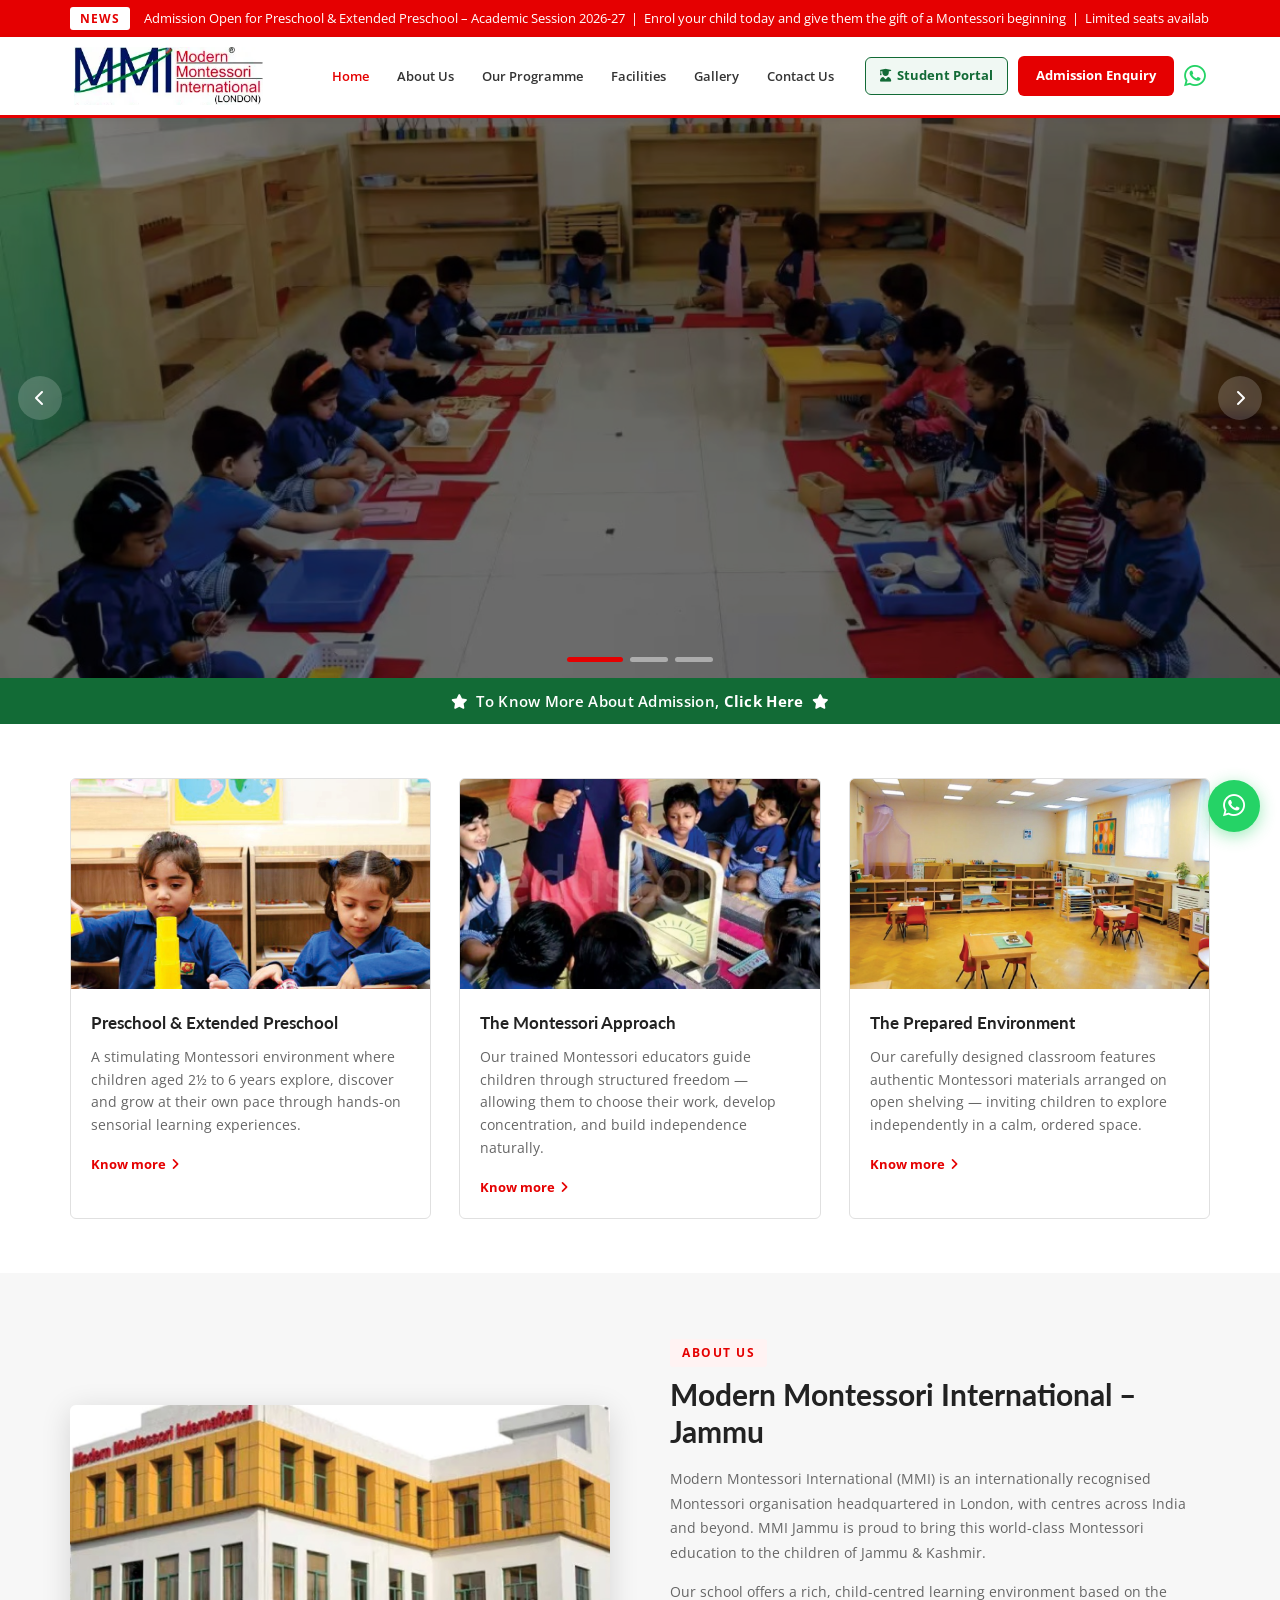
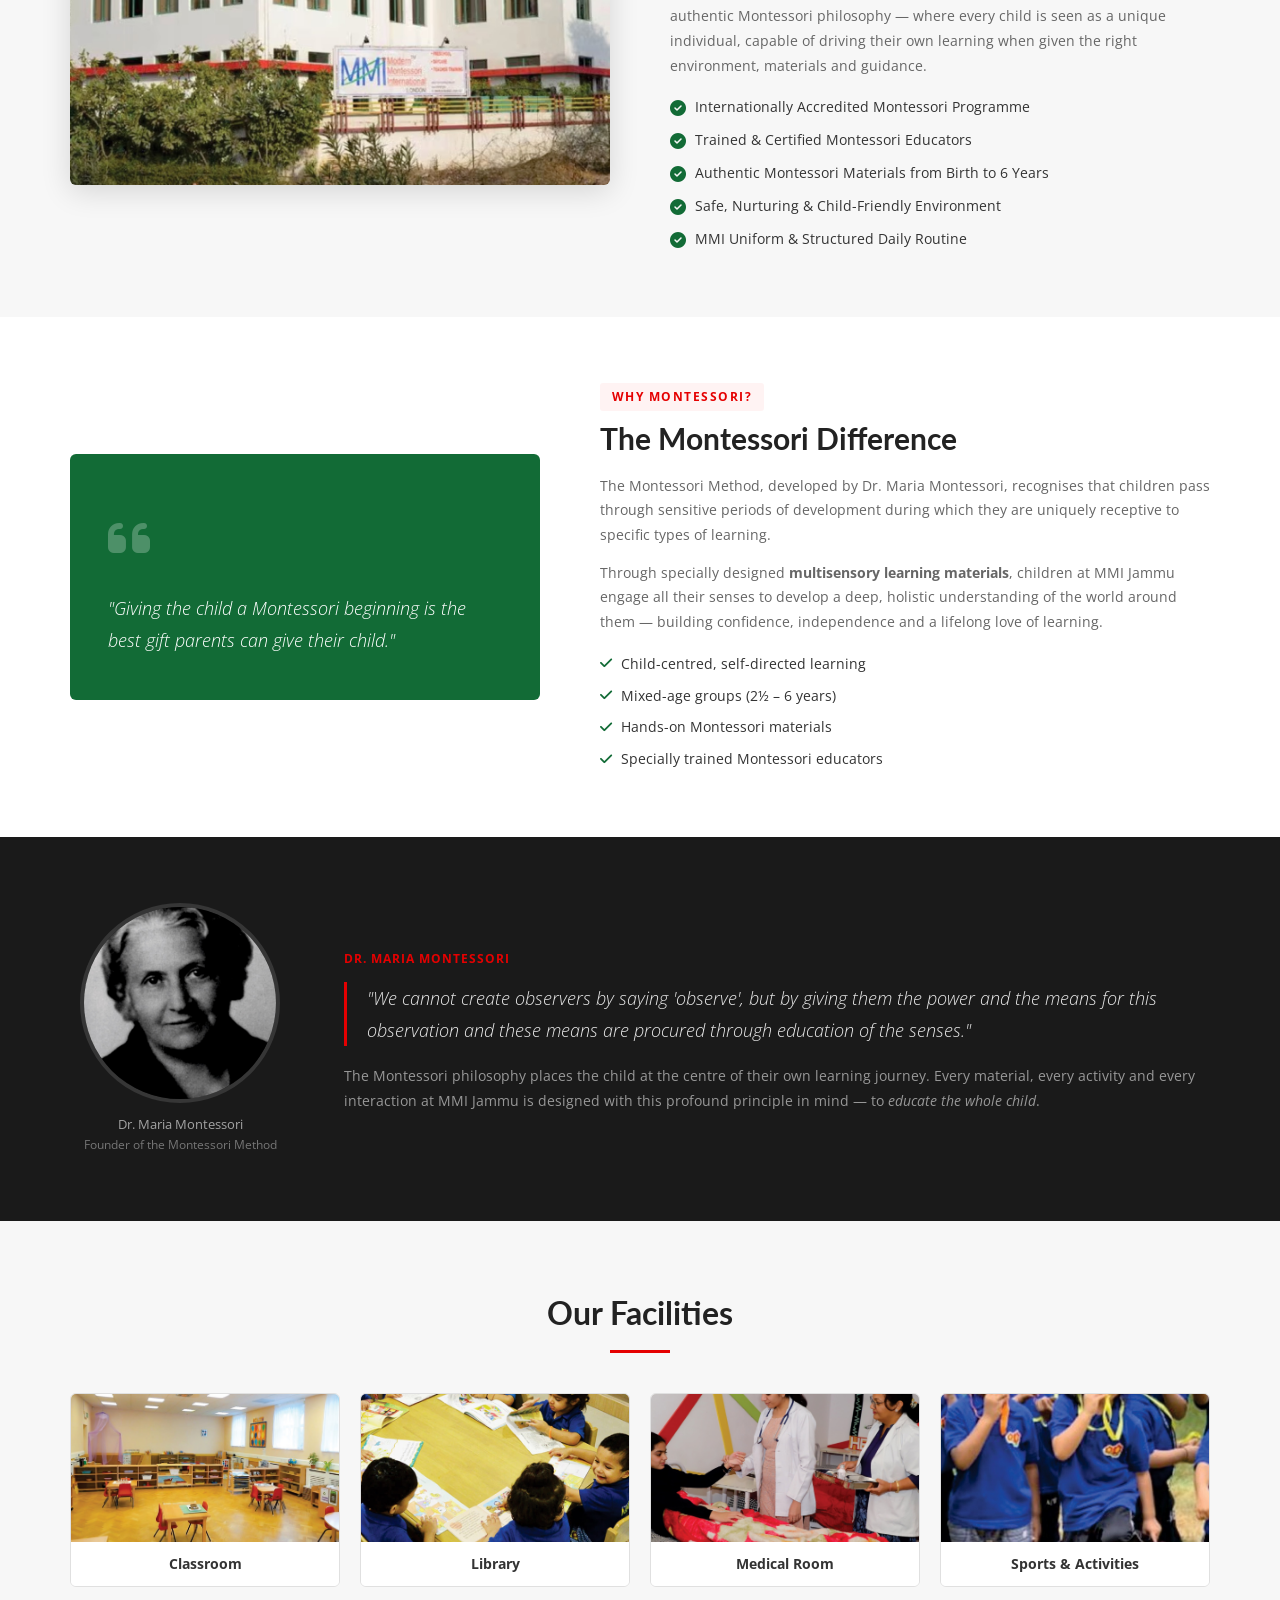
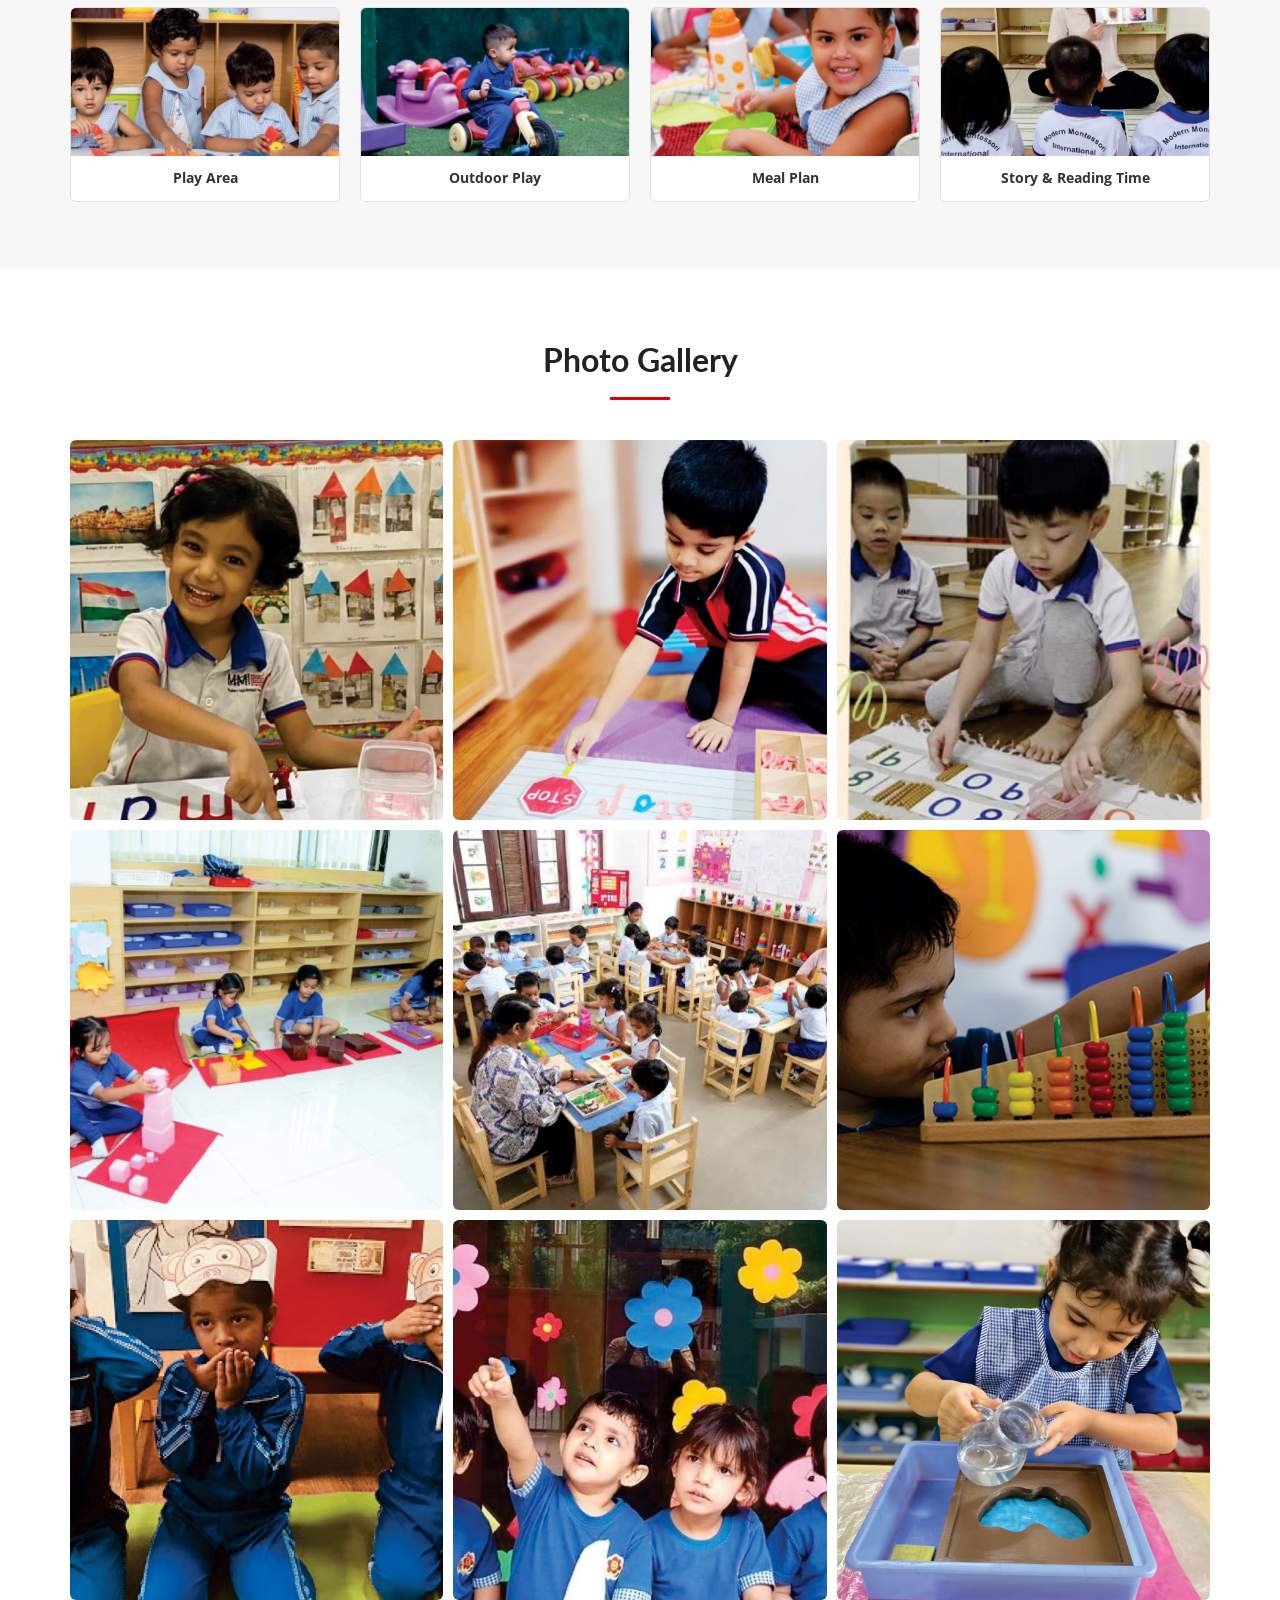
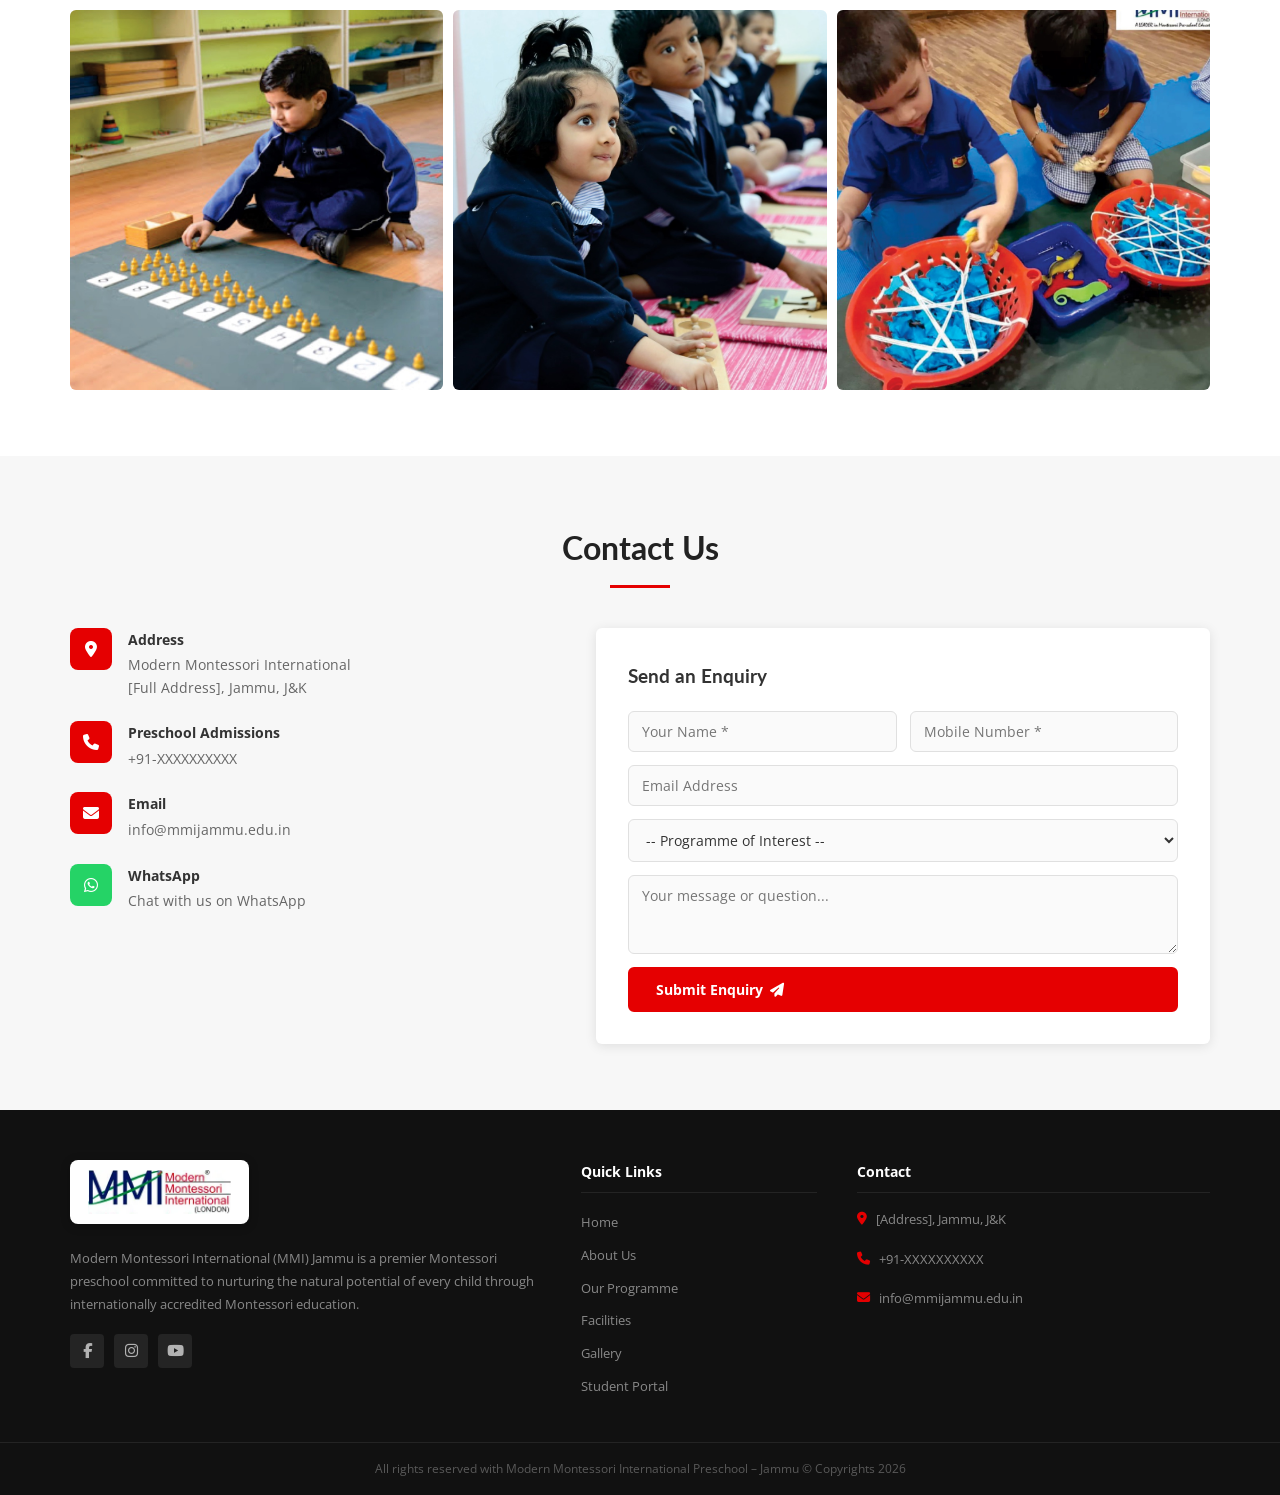
==== commit edc09822: "Add student portal: logins, attendance, gallery, calendar, notifications - 174 student logins with p" ====
--- a/index.html
+++ b/index.html
@@ -289,18 +289,18 @@
       <div class="title-line"></div>
     </div>
     <div class="gallery-grid">
-      <div class="gallery-item tall"><img src="images/img-029.jpg" alt="MMI Student"/></div>
-      <div class="gallery-item"><img src="images/img-022.jpg" alt="Language Work"/></div>
-      <div class="gallery-item"><img src="images/img-030.jpg" alt="Mathematics"/></div>
-      <div class="gallery-item"><img src="images/img-038.jpg" alt="Sensorial Activities"/></div>
-      <div class="gallery-item tall"><img src="images/img-044.jpg" alt="Classroom Activity"/></div>
-      <div class="gallery-item"><img src="images/img-035.jpg" alt="Math Learning"/></div>
-      <div class="gallery-item"><img src="images/img-033.jpg" alt="Drama and Play"/></div>
-      <div class="gallery-item wide"><img src="images/img-034.jpg" alt="Children at MMI"/></div>
-      <div class="gallery-item"><img src="images/img-018.jpg" alt="Practical Life"/></div>
-      <div class="gallery-item"><img src="images/img-001.jpg" alt="Math Materials"/></div>
-      <div class="gallery-item"><img src="images/img-032.jpg" alt="Circle Time"/></div>
-      <div class="gallery-item"><img src="images/img-002.jpg" alt="Sensory Play"/></div>
+      <div class="gallery-item" onclick="openLightbox(0)"><img src="images/img-029.jpg" alt="MMI Student"/></div>
+      <div class="gallery-item" onclick="openLightbox(1)"><img src="images/img-022.jpg" alt="Language Work"/></div>
+      <div class="gallery-item" onclick="openLightbox(2)"><img src="images/img-030.jpg" alt="Mathematics"/></div>
+      <div class="gallery-item" onclick="openLightbox(3)"><img src="images/img-038.jpg" alt="Sensorial Activities"/></div>
+      <div class="gallery-item" onclick="openLightbox(4)"><img src="images/img-044.jpg" alt="Classroom Activity"/></div>
+      <div class="gallery-item" onclick="openLightbox(5)"><img src="images/img-035.jpg" alt="Math Learning"/></div>
+      <div class="gallery-item" onclick="openLightbox(6)"><img src="images/img-033.jpg" alt="Drama and Play"/></div>
+      <div class="gallery-item" onclick="openLightbox(7)"><img src="images/img-034.jpg" alt="Children at MMI"/></div>
+      <div class="gallery-item" onclick="openLightbox(8)"><img src="images/img-018.jpg" alt="Practical Life"/></div>
+      <div class="gallery-item" onclick="openLightbox(9)"><img src="images/img-001.jpg" alt="Math Materials"/></div>
+      <div class="gallery-item" onclick="openLightbox(10)"><img src="images/img-032.jpg" alt="Circle Time"/></div>
+      <div class="gallery-item" onclick="openLightbox(11)"><img src="images/img-002.jpg" alt="Sensory Play"/></div>
     </div>
   </div>
 </section>
--- a/styles.css
+++ b/styles.css
@@ -189,12 +189,12 @@
 .gallery-section { padding: 66px 0; background: #fff; }
 .gallery-grid {
   display: grid;
-  grid-template-columns: repeat(4, 1fr);
-  grid-auto-rows: 200px;
+  grid-template-columns: repeat(3, 1fr);
+  grid-auto-rows: 380px;
   gap: 10px;
 }
 .gallery-item { overflow: hidden; border-radius: var(--radius); cursor: pointer; }
-.gallery-item img { width: 100%; height: 100%; object-fit: cover; transition: transform 0.4s ease; display: block; }
+.gallery-item img { width: 100%; height: 100%; object-fit: cover; object-position: center 30%; transition: transform 0.4s ease; display: block; }
 .gallery-item:hover img { transform: scale(1.07); }
 .gallery-item.tall { grid-row: span 2; }
 .gallery-item.wide { grid-column: span 2; }
@@ -345,41 +345,68 @@
 /* ══════════════════════════════════════════
    LOGIN PAGE
 ══════════════════════════════════════════ */
-body.login-body { background: #f0f2f5; min-height: 100vh; }
-.login-wrap { display: flex; min-height: 100vh; }
-
-/* Left panel */
-.login-left-panel { width: 400px; flex-shrink: 0; background: linear-gradient(160deg, #8b0000 0%, #cc0000 50%, #e50001 100%); position: relative; overflow: hidden; }
-.login-left-panel::before { content: ''; position: absolute; top: -80px; right: -80px; width: 320px; height: 320px; border-radius: 50%; background: rgba(255,255,255,0.05); pointer-events: none; }
-.login-left-panel::after { content: ''; position: absolute; bottom: -60px; left: -60px; width: 260px; height: 260px; border-radius: 50%; background: rgba(255,255,255,0.04); pointer-events: none; }
-.llp-inner { position: relative; z-index: 1; height: 100%; display: flex; flex-direction: column; padding: 30px 36px; }
-.llp-back { color: rgba(255,255,255,0.7); font-size: 0.82rem; display: inline-flex; align-items: center; gap: 7px; width: fit-content; transition: var(--trans); }
-.llp-back:hover { color: #fff; }
-.llp-back i { font-size: 0.8rem; }
-
-/* ── LOGIN LOGO FIX ──
-   The logo has a white background — place it inside
-   a white pill so it's clearly visible on the red panel */
-.llp-logo-area { flex: 1; display: flex; flex-direction: column; align-items: center; justify-content: center; text-align: center; gap: 14px; }
-.llp-logo-card { background: #fff; padding: 14px 22px; border-radius: 10px; box-shadow: 0 4px 20px rgba(0,0,0,0.25); }
-.llp-logo { height: 60px; width: auto; display: block; }
-.llp-tagline { color: rgba(255,255,255,0.88); font-size: 0.88rem; line-height: 1.55; }
-.llp-tagline strong { color: #fff; font-size: 1rem; display: block; }
-
-.llp-features { display: flex; flex-direction: column; gap: 13px; margin-bottom: 20px; }
-.llp-feat { display: flex; align-items: center; gap: 12px; color: rgba(255,255,255,0.85); font-size: 0.85rem; }
-.feat-icon { width: 34px; height: 34px; background: rgba(255,255,255,0.15); border-radius: 7px; display: flex; align-items: center; justify-content: center; flex-shrink: 0; font-size: 0.95rem; }
-.llp-demo-box { background: rgba(0,0,0,0.2); border-radius: var(--radius); padding: 14px 16px; margin-bottom: 20px; }
-.demo-label { color: rgba(255,255,255,0.7); font-size: 0.75rem; font-weight: 700; margin-bottom: 8px; display: flex; align-items: center; gap: 6px; }
-.demo-row { display: flex; justify-content: space-between; align-items: center; padding: 5px 0; border-bottom: 1px solid rgba(255,255,255,0.1); }
-.demo-row:last-child { border-bottom: none; }
-.demo-row span { color: rgba(255,255,255,0.6); font-size: 0.78rem; }
-.demo-row strong { color: #fff; font-size: 0.88rem; font-family: 'Courier New', monospace; background: rgba(255,255,255,0.12); padding: 2px 8px; border-radius: 3px; }
-.llp-footer { text-align: center; color: rgba(255,255,255,0.3); font-size: 0.72rem; }
-
-/* Right panel */
-.login-right-panel { flex: 1; display: flex; align-items: center; justify-content: center; padding: 40px 20px; }
-.lrp-inner { width: 100%; max-width: 420px; }
+body.login-body { background: #000; min-height: 100vh; overflow: hidden; }
+.login-wrap { position: relative; min-height: 100vh; overflow: hidden; }
+
+/* Full-screen background slider */
+.login-bg { position: absolute; inset: 0; z-index: 0; }
+.login-bg .hero-slider { height: 100vh; }
+
+/* Dark gradient overlay — darker on left, lighter on right */
+.login-overlay {
+  position: absolute; inset: 0; z-index: 1;
+  background: linear-gradient(to right,
+    rgba(0,0,0,0.78) 0%,
+    rgba(0,0,0,0.60) 45%,
+    rgba(0,0,0,0.30) 100%);
+}
+
+/* Content layer — sits above overlay */
+.login-content {
+  position: relative; z-index: 2;
+  display: flex; min-height: 100vh; align-items: stretch;
+}
+
+/* Left brand area */
+.login-brand-area {
+  flex: 1; padding: 70px 48px 50px 56px;
+  display: flex; flex-direction: column; justify-content: space-between;
+  color: #fff; position: relative;
+}
+.lb-back {
+  position: absolute; top: 22px; left: 56px;
+  color: rgba(255,255,255,0.75); font-size: 0.82rem;
+  display: inline-flex; align-items: center; gap: 6px;
+  transition: var(--trans);
+}
+.lb-back:hover { color: #fff; }
+.lb-top-logo { align-self: flex-start; text-align: left; }
+.lb-logo-card {
+  display: inline-block; background: #fff;
+  padding: 10px 18px; border-radius: 8px;
+  box-shadow: 0 4px 20px rgba(0,0,0,0.4); margin-bottom: 18px;
+}
+.lb-logo { height: 52px; width: auto; display: block; }
+.lb-tagline { color: rgba(255,255,255,0.85); font-size: 0.9rem; line-height: 1.55; margin-top: 10px; margin-bottom: 0; }
+.lb-tagline strong { color: #fff; font-size: 1rem; display: block; margin-top: 3px; }
+.lb-quote { border-left: 3px solid rgba(255,255,255,0.3); padding-left: 20px; }
+.lb-qi { font-size: 2.4rem; color: rgba(255,255,255,0.25); display: block; margin-bottom: 14px; }
+.lb-qt { color: rgba(255,255,255,0.92); font-size: 1.22rem; line-height: 1.85; font-style: italic; margin: 0 0 16px; font-weight: 300; }
+.lb-qc { color: rgba(255,255,255,0.6); font-size: 0.82rem; font-weight: 700; text-transform: uppercase; letter-spacing: 1px; font-style: normal; }
+
+/* Login card logo */
+.lrp-logo-header { display: flex; justify-content: flex-end; margin-bottom: 22px; padding-bottom: 16px; border-bottom: 1px solid var(--border); }
+.lrp-logo-top { height: 42px; width: auto; display: block; }
+
+/* Right login card */
+.login-right-panel {
+  width: 480px; flex-shrink: 0;
+  background: #fff;
+  display: flex; align-items: center; justify-content: center;
+  padding: 48px 28px;
+  box-shadow: -8px 0 40px rgba(0,0,0,0.25);
+}
+.lrp-inner { width: 100%; max-width: 400px; }
 .login-tabs { display: flex; gap: 6px; background: #eef0f3; padding: 5px; border-radius: 8px; margin-bottom: 28px; }
 .ltab { flex: 1; padding: 9px 6px; border: none; background: transparent; border-radius: 6px; font-size: 0.8rem; font-weight: 700; color: #777; display: flex; align-items: center; justify-content: center; gap: 5px; transition: var(--trans); }
 .ltab.active { background: #fff; color: var(--red); box-shadow: 0 2px 8px rgba(0,0,0,0.08); }
@@ -598,11 +625,10 @@
 .pp-avatar { width: 100px; height: 100px; border-radius: 50%; background: linear-gradient(135deg, var(--red), var(--red-dark)); display: flex; align-items: center; justify-content: center; color: #fff; font-size: 2.5rem; }
 .pp-change-photo { background: none; border: 1.5px solid var(--border); color: var(--muted); padding: 6px 12px; border-radius: 5px; font-size: 0.78rem; display: flex; align-items: center; gap: 5px; transition: var(--trans); }
 .pp-change-photo:hover { border-color: var(--green); color: var(--green); }
-/* Profile ID badge — logo on green bg: use white container */
-.pp-id-badge { background: linear-gradient(135deg, var(--green-dk), var(--green)); border-radius: 8px; padding: 14px; text-align: center; width: 100%; }
-.pp-badge-logo { height: 28px; margin: 0 auto 8px; background: #fff; padding: 3px 7px; border-radius: 4px; }
-.pp-badge-roll { color: #fff; font-size: 0.88rem; font-weight: 700; font-family: 'Courier New', monospace; }
-.pp-badge-class { color: rgba(255,255,255,0.75); font-size: 0.75rem; margin-top: 2px; }
+.pp-id-badge { background: #fff; border: 1.5px solid var(--border); border-radius: 8px; padding: 14px; text-align: center; width: 100%; }
+.pp-badge-logo { height: 28px; margin: 0 auto 8px; padding: 3px 7px; border-radius: 4px; }
+.pp-badge-roll { color: #1a1a1a; font-size: 0.88rem; font-weight: 700; font-family: 'Courier New', monospace; }
+.pp-badge-class { color: var(--muted); font-size: 0.75rem; margin-top: 2px; }
 .pp-details { flex: 1; }
 .pp-details-grid { display: grid; grid-template-columns: repeat(3, 1fr); gap: 18px; margin-bottom: 24px; }
 .pp-full { grid-column: 1 / -1; }
@@ -616,6 +642,115 @@
 .dsb-overlay.on { display: block; }
 
 /* ══════════════════════════════════════════
+   STUDENT CAROUSEL
+══════════════════════════════════════════ */
+.student-carousel { background: #fff; border-radius: 12px; padding: 22px; box-shadow: 0 2px 10px rgba(0,0,0,0.06); margin-bottom: 24px; }
+.sc-top { display: flex; align-items: center; justify-content: space-between; margin-bottom: 14px; }
+.sc-top h3 { font-size: 1rem; font-weight: 700; color: #1a1a1a; display: flex; align-items: center; gap: 8px; }
+.sc-top h3 i { color: var(--red); font-size: 0.95rem; }
+.sc-arrows { display: flex; gap: 8px; }
+.sc-btn { width: 36px; height: 36px; border-radius: 50%; border: 1.5px solid var(--border); background: #fff; color: #666; font-size: 0.82rem; display: flex; align-items: center; justify-content: center; cursor: pointer; transition: var(--trans); }
+.sc-btn:hover { background: var(--red); color: #fff; border-color: var(--red); box-shadow: 0 3px 10px rgba(229,0,1,0.25); }
+.sc-viewport { overflow: hidden; border-radius: 8px; }
+.sc-track { display: flex; transition: transform 0.42s cubic-bezier(0.25,0.46,0.45,0.94); }
+.home-top-split { display: grid; grid-template-columns: 420px 1fr; gap: 20px; margin-bottom: 24px; align-items: start; }
+.home-top-split .student-carousel { margin-bottom: 0; }
+.home-top-split .notif-feed-block { margin-bottom: 0; height: 100%; box-sizing: border-box; }
+.sc-slide { flex: 0 0 100%; padding: 0; box-sizing: border-box; }
+.sc-slide img { width: 100%; aspect-ratio: 1 / 1; height: auto; object-fit: cover; object-position: center 25%; border-radius: 8px; display: block; }
+.sc-dots { display: flex; justify-content: center; gap: 6px; margin-top: 14px; flex-wrap: wrap; }
+.sc-dot { width: 8px; height: 8px; border-radius: 50%; background: #ddd; cursor: pointer; border: none; padding: 0; transition: all 0.3s ease; flex-shrink: 0; }
+.sc-dot.active { background: var(--red); width: 24px; border-radius: 4px; }
+.sc-dot:hover { background: #bbb; }
+.sc-dot.active:hover { background: var(--red-dark); }
+
+/* ══════════════════════════════════════════
+   NOTIFICATIONS FEED
+══════════════════════════════════════════ */
+.notif-feed-block { background: #fff; border-radius: 12px; padding: 22px; box-shadow: 0 2px 10px rgba(0,0,0,0.06); margin-bottom: 24px; }
+
+/* ══════════════════════════════════════════
+   ACTIVITIES (legacy — kept for reference)
+══════════════════════════════════════════ */
+.activities-block { background: #fff; border-radius: 12px; padding: 22px; box-shadow: 0 2px 10px rgba(0,0,0,0.06); margin-bottom: 24px; }
+.block-header { margin-bottom: 18px; }
+.block-header h3 { font-size: 1rem; font-weight: 700; color: #1a1a1a; display: flex; align-items: center; gap: 8px; }
+.block-header h3 i { color: var(--red); }
+.activities-grid { display: flex; flex-direction: column; gap: 14px; }
+.act-card { display: flex; flex-direction: row; border-radius: 10px; overflow: hidden; border: 1px solid var(--border); background: #fff; transition: box-shadow 0.25s ease, transform 0.25s ease; min-height: 130px; }
+.act-card:hover { box-shadow: 0 6px 22px rgba(0,0,0,0.11); transform: translateY(-2px); }
+.act-card-img { width: 220px; flex-shrink: 0; overflow: hidden; }
+.act-card-img img { width: 100%; height: 100%; object-fit: cover; display: block; transition: transform 0.4s ease; }
+.act-card:hover .act-card-img img { transform: scale(1.05); }
+.act-card-noimg { width: 220px; flex-shrink: 0; display: flex; align-items: center; justify-content: center; background: linear-gradient(135deg, #fff3f3, #ffe8e8); }
+.act-card-noimg i { font-size: 3rem; color: var(--red); opacity: 0.4; }
+.act-card-body { flex: 1; padding: 20px 24px; display: flex; flex-direction: column; justify-content: center; }
+.act-card-body h4 { font-size: 1rem; font-weight: 700; color: #1a1a1a; margin-bottom: 8px; }
+.act-card-body p { font-size: 0.83rem; color: #666; line-height: 1.6; }
+
+/* ══════════════════════════════════════════
+   ATTENDANCE CALENDAR
+══════════════════════════════════════════ */
+.att-cal-block { background: #fff; border-radius: 12px; padding: 14px 16px 12px; box-shadow: 0 2px 10px rgba(0,0,0,0.06); margin-bottom: 16px; }
+.block-header { display: flex; align-items: center; justify-content: space-between; margin-bottom: 10px; }
+.block-header h3 { font-size: 0.88rem; font-weight: 700; color: #1a1a1a; display: flex; align-items: center; gap: 6px; }
+.cal-month-nav { display: flex; align-items: center; gap: 7px; }
+.cal-month-title { font-size: 0.8rem; font-weight: 700; color: #1a1a1a; min-width: 78px; text-align: center; }
+.cal-nav-btn { width: 24px; height: 24px; border: 1.5px solid #e5e7eb; border-radius: 5px; background: #fff; cursor: pointer; display: flex; align-items: center; justify-content: center; color: #555; font-size: 0.62rem; transition: all 0.15s; }
+.cal-nav-btn:hover:not(:disabled) { background: #f3f4f6; border-color: #d1d5db; }
+.cal-nav-btn:disabled { opacity: 0.3; cursor: default; }
+
+.att-cal-body { display: flex; gap: 16px; align-items: flex-start; }
+.att-calendar-wrap { flex: 1; min-width: 0; }
+.cal-weekdays { display: grid; grid-template-columns: repeat(7, 1fr); gap: 2px; margin-bottom: 3px; }
+.cal-weekdays span { text-align: center; font-size: 0.55rem; font-weight: 700; color: #9ca3af; text-transform: uppercase; letter-spacing: 0.3px; padding: 2px 0; }
+.cal-grid { display: grid; grid-template-columns: repeat(7, 1fr); gap: 3px; }
+
+/* Each cell: fixed small height, flex-col so day number sits top and badge below */
+.cal-cell {
+  aspect-ratio: unset;
+  height: 34px;
+  border-radius: 5px;
+  display: flex;
+  flex-direction: column;
+  align-items: center;
+  justify-content: center;
+  gap: 1px;
+  font-size: 0.65rem;
+  font-weight: 700;
+  position: relative;
+}
+.cal-day-num { line-height: 1; }
+.cal-badge { font-size: 0.5rem; font-weight: 800; line-height: 1; letter-spacing: 0.2px; }
+.cal-p { color: #065f46; }
+.cal-a { color: #b91c1c; }
+
+.cal-cell.empty    { background: transparent; }
+.cal-cell.future   { background: #f9fafb; color: #d1d5db; }
+.cal-cell.no-school{ background: transparent; color: #e5e7eb; font-weight: 400; }
+.cal-cell.no-data  { background: #f3f4f6; color: #9ca3af; border: 1px solid #e5e7eb; }
+.cal-cell.present  { background: #d1fae5; color: #065f46; border: 1.5px solid #10b981; }
+.cal-cell.absent   { background: #fee2e2; color: #b91c1c; border: 1.5px solid #f87171; }
+.cal-cell.today    { outline: 2px solid #3b82f6; outline-offset: -2px; }
+
+.cal-stats-panel { display: flex; flex-direction: column; align-items: center; gap: 6px; flex-shrink: 0; width: 96px; }
+.week-pct-circle { position: relative; width: 72px; height: 72px; }
+.week-pct-circle svg { width: 100%; height: 100%; }
+.week-pct-num { position: absolute; top: 50%; left: 50%; transform: translate(-50%,-50%); font-size: 0.92rem; font-weight: 800; color: #1a1a1a; white-space: nowrap; }
+.week-att-label { font-size: 0.65rem; font-weight: 700; color: var(--muted); }
+.week-att-stats { display: flex; flex-direction: column; gap: 4px; }
+.was-item { display: flex; align-items: center; gap: 4px; font-size: 0.63rem; color: #555; }
+.was-dot { width: 7px; height: 7px; border-radius: 50%; flex-shrink: 0; }
+.was-green { background: #22c55e; }
+.was-red { background: var(--red); }
+.cal-legend { display: flex; flex-direction: column; gap: 4px; margin-top: 4px; width: 100%; }
+.cal-leg-row { display: flex; align-items: center; gap: 5px; font-size: 0.6rem; color: #555; }
+.cal-leg-box { width: 10px; height: 10px; border-radius: 2px; flex-shrink: 0; }
+.cal-leg-box.present { background: #d1fae5; border: 1px solid #10b981; }
+.cal-leg-box.absent  { background: #fee2e2; border: 1px solid #f87171; }
+.cal-leg-box.no-data { background: #f3f4f6; border: 1px solid #e5e7eb; }
+
+/* ══════════════════════════════════════════
    RESPONSIVE
 ══════════════════════════════════════════ */
 @media (max-width: 1100px) {
@@ -623,16 +758,30 @@
   .footer-grid { grid-template-columns: 1fr 1fr; }
   .gallery-grid { grid-template-columns: repeat(3, 1fr); }
 }
+
+/* ── TABLET / LARGE MOBILE ── */
 @media (max-width: 900px) {
-  /* Mobile nav */
+  /* Header */
+  .header-container { height: 64px; padding: 0 16px; gap: 12px; }
+  .site-logo img { height: 46px; }
   .primary-nav { position: fixed; top: 0; right: -100%; width: 280px; height: 100vh; background: #fff; box-shadow: -4px 0 24px rgba(0,0,0,0.12); padding: 70px 20px 30px; overflow-y: auto; transition: right 0.3s ease; z-index: 990; }
   .primary-nav.open { right: 0; }
   .nav-menu { flex-direction: column; align-items: flex-start; gap: 3px; }
+  .nav-item { padding: 10px 14px; font-size: 0.92rem; width: 100%; border-radius: 6px; }
+  .nav-item:hover, .nav-item.active { background: #fff3f3; color: var(--red); }
   .nav-toggle { display: flex; }
-  /* Sections */
+  /* Hide admission btn from header on mobile — use floating button */
+  .header-actions .btn-admission { display: none; }
+  /* Sections padding */
+  .pillars-section, .about-section, .why-section,
+  .maria-section, .facilities-section, .gallery-section,
+  .contact-section { padding: 48px 0; }
+  /* Grids */
   .pillars-grid { grid-template-columns: 1fr; }
-  .about-layout { grid-template-columns: 1fr; gap: 36px; }
+  .about-layout { grid-template-columns: 1fr; gap: 32px; }
+  .about-building-img { height: 260px; }
   .why-layout { grid-template-columns: 1fr; }
+  .why-quote-panel { padding: 30px 24px; }
   .maria-layout { grid-template-columns: 1fr; text-align: center; }
   .maria-blockquote { margin: 0 auto 18px; border-left: none; border-top: 3px solid var(--red); padding: 16px 0 0; }
   .contact-layout { grid-template-columns: 1fr; }
@@ -642,7 +791,8 @@
   .gallery-item.wide { grid-column: span 1; }
   .footer-grid { grid-template-columns: 1fr 1fr; }
   /* Login */
-  .login-left-panel { display: none; }
+  .login-brand-area { display: none; }
+  .login-right-panel { width: 100%; box-shadow: none; }
   /* Dashboard */
   .dash-sidebar { left: -252px; }
   .dash-sidebar.open { left: 0; }
@@ -653,16 +803,372 @@
   .att-page-grid { grid-template-columns: 1fr; }
   .fee-cards { grid-template-columns: 1fr; }
   .quick-stats { grid-template-columns: repeat(2, 1fr); }
-}
+  /* New dashboard sections */
+  .act-card-img { width: 180px; }
+  .act-card-noimg { width: 180px; }
+  .att-cal-body { flex-direction: column; }
+  .cal-stats-panel { flex-direction: row; flex-wrap: wrap; justify-content: center; width: 100%; gap: 16px; }
+  .week-att-stats { flex-direction: row; gap: 16px; }
+  .cal-legend { flex-direction: row; flex-wrap: wrap; gap: 10px; }
+  /* Timetable/tables */
+  .tt-wrap, .result-table-wrap { overflow-x: auto; -webkit-overflow-scrolling: touch; }
+  /* Popup */
+  .popup-box { width: calc(100% - 32px); max-height: 90vh; overflow-y: auto; }
+}
+
+/* ── SMALL MOBILE ── */
 @media (max-width: 640px) {
-  .hero-slider { height: 380px; }
-  .facilities-grid { grid-template-columns: repeat(2, 1fr); }
-  .gallery-grid { grid-template-columns: repeat(2, 1fr); grid-auto-rows: 150px; }
-  .footer-grid { grid-template-columns: 1fr; }
+  /* Header */
+  .header-container { height: 58px; }
+  .site-logo img { height: 40px; }
+  .header-actions .btn-portal { display: none; }
+  .header-actions .whatsapp-header { font-size: 1.3rem; }
+  /* Ticker */
+  .ticker-bar { font-size: 0.76rem; padding: 6px 0; }
+  /* Hero */
+  .hero-slider { height: 260px; }
+  .slider-arrow { width: 34px; height: 34px; font-size: 0.85rem; }
+  .slider-arrow.prev { left: 8px; }
+  .slider-arrow.next { right: 8px; }
+  /* Admission strip */
+  .admission-strip { font-size: 0.78rem; padding: 9px 14px; }
+  /* Section headings */
+  .section-title-wrap h2 { font-size: 1.5rem; }
+  .section-h2 { font-size: 1.4rem; }
+  .section-title-wrap { margin-bottom: 28px; }
+  /* Sections */
+  .pillars-section, .about-section, .why-section,
+  .maria-section, .facilities-section, .gallery-section,
+  .contact-section { padding: 36px 0; }
+  .site-container { padding: 0 14px; }
+  /* About */
+  .about-building-img { height: 210px; }
+  /* Why quote */
+  .why-quote-panel { padding: 24px 18px; }
+  .why-quote-panel blockquote { font-size: 0.98rem; }
+  /* Maria */
+  .maria-portrait { width: 140px; height: 140px; }
+  .maria-blockquote { font-size: 0.98rem; }
+  /* Facilities */
+  .facilities-grid { grid-template-columns: repeat(2, 1fr); gap: 12px; }
+  .facility-img-wrap { height: 110px; }
+  /* Gallery */
+  .gallery-grid { grid-template-columns: repeat(2, 1fr); grid-auto-rows: 240px; gap: 7px; }
+  /* Footer */
+  .footer-grid { grid-template-columns: 1fr; gap: 28px; }
+  .footer-top { padding: 36px 0; }
+  /* Floating buttons — smaller on mobile */
+  .float-wa { width: 48px; height: 48px; font-size: 1.5rem; bottom: 18px; right: 18px; }
+  .sticky-admission { font-size: 0.62rem; padding: 10px 7px; }
+  /* Dashboard */
   .quick-stats { grid-template-columns: 1fr 1fr; }
   .pp-details-grid { grid-template-columns: 1fr 1fr; }
   .profile-page-card { flex-direction: column; }
   .pp-avatar-col { width: 100%; }
-  .header-actions .btn-portal { display: none; }
   .ef-row-2 { grid-template-columns: 1fr; }
-}
+  .dash-card { padding: 18px 14px; }
+  /* Fee cards */
+  .fee-cards { grid-template-columns: 1fr 1fr; }
+  /* New dashboard sections */
+  .act-card { flex-direction: column; }
+  .act-card-img { width: 100%; height: 180px; }
+  .act-card-noimg { width: 100%; height: 130px; }
+  .act-card-body { padding: 16px 18px; }
+  .home-top-split { grid-template-columns: 1fr; }
+  .sc-slide img { aspect-ratio: 1 / 1; height: auto; }
+  .cal-cell { font-size: 0.6rem; border-radius: 4px; height: 28px; }
+  .cal-badge { font-size: 0.44rem; }
+  .cal-weekdays span { font-size: 0.5rem; }
+  /* Login */
+  .lrp-inner { padding: 28px 18px; }
+  .login-tabs { gap: 4px; }
+  .ltab { padding: 8px 12px; font-size: 0.8rem; }
+}
+
+/* ── VERY SMALL PHONES (320px–400px) ── */
+@media (max-width: 400px) {
+  .header-container { padding: 0 10px; }
+  .site-logo img { height: 34px; }
+  .hero-slider { height: 210px; }
+  .section-title-wrap h2 { font-size: 1.3rem; }
+  .section-h2 { font-size: 1.2rem; }
+  .gallery-grid { grid-template-columns: 1fr 1fr; grid-auto-rows: 200px; }
+  .facilities-grid { grid-template-columns: repeat(2, 1fr); gap: 8px; }
+  .quick-stats { grid-template-columns: 1fr; }
+  .fee-cards { grid-template-columns: 1fr; }
+  .ltab { padding: 7px 8px; font-size: 0.75rem; }
+}
+
+/* ═══════════════════════════════════════════
+   CHANGE PASSWORD MODAL
+═══════════════════════════════════════════ */
+.cpw-overlay {
+  display: none;
+  position: fixed;
+  inset: 0;
+  background: rgba(0,0,0,0.55);
+  z-index: 10000;
+  align-items: center;
+  justify-content: center;
+}
+.cpw-overlay.open { display: flex; }
+
+.cpw-modal {
+  background: #fff;
+  border-radius: 14px;
+  width: 100%;
+  max-width: 420px;
+  margin: 16px;
+  box-shadow: 0 20px 60px rgba(0,0,0,0.25);
+  animation: cpwSlideIn 0.25s ease;
+}
+@keyframes cpwSlideIn {
+  from { opacity: 0; transform: translateY(-18px); }
+  to   { opacity: 1; transform: translateY(0); }
+}
+
+.cpw-header {
+  display: flex;
+  align-items: center;
+  justify-content: space-between;
+  padding: 18px 22px 14px;
+  border-bottom: 1px solid #f0f0f0;
+}
+.cpw-header h3 {
+  font-size: 1rem;
+  font-weight: 700;
+  color: #1a1a1a;
+  display: flex;
+  align-items: center;
+  gap: 8px;
+}
+.cpw-header h3 i { color: #e50001; }
+.cpw-close {
+  background: none;
+  border: none;
+  font-size: 1rem;
+  color: #888;
+  cursor: pointer;
+  padding: 4px 6px;
+  border-radius: 6px;
+  transition: background 0.15s;
+}
+.cpw-close:hover { background: #f5f5f5; color: #333; }
+
+.cpw-body { padding: 20px 22px 22px; display: flex; flex-direction: column; gap: 14px; }
+
+.cpw-error {
+  font-size: 0.82rem;
+  color: #e50001;
+  font-weight: 600;
+  min-height: 18px;
+  margin: -6px 0;
+}
+
+.cpw-submit {
+  width: 100%;
+  padding: 12px;
+  font-size: 0.92rem;
+  margin-top: 4px;
+}
+
+/* ═══════════════════════════════════════════
+   CALENDAR DOCUMENT SECTION
+═══════════════════════════════════════════ */
+.cal-doc-block { background: #fff; border-radius: 12px; box-shadow: 0 2px 10px rgba(0,0,0,0.06); overflow: hidden; }
+
+/* Month tabs */
+.cal-doc-tabs { display: flex; gap: 0; border-bottom: 2px solid #f0f0f0; padding: 0 18px; }
+.cal-doc-tab {
+  background: none; border: none; cursor: pointer;
+  padding: 12px 18px; font-size: 0.82rem; font-weight: 600;
+  color: #888; display: flex; align-items: center; gap: 7px;
+  border-bottom: 2.5px solid transparent; margin-bottom: -2px;
+  transition: color 0.15s, border-color 0.15s;
+}
+.cal-doc-tab:hover { color: #e50001; }
+.cal-doc-tab.active { color: #e50001; border-bottom-color: #e50001; }
+
+/* Panes */
+.cal-doc-pane { display: none; }
+.cal-doc-pane.active { display: block; }
+
+/* Top bar (label + download) */
+.cal-doc-topbar {
+  display: flex; align-items: center; justify-content: space-between;
+  padding: 10px 18px; background: #fafafa; border-bottom: 1px solid #f0f0f0;
+}
+.cal-doc-label { font-size: 0.78rem; font-weight: 600; color: #444; display: flex; align-items: center; gap: 6px; }
+.cal-doc-label i { color: #e50001; }
+.cal-doc-dl {
+  display: inline-flex; align-items: center; gap: 6px;
+  background: #e50001; color: #fff; border-radius: 6px;
+  padding: 6px 14px; font-size: 0.76rem; font-weight: 700;
+  text-decoration: none; transition: background 0.15s;
+}
+.cal-doc-dl:hover { background: #c50001; }
+
+/* PDF iframe */
+.cal-doc-frame-wrap { width: 100%; background: #f3f4f6; }
+.cal-doc-frame { width: 100%; height: 74vh; border: none; display: block; }
+
+/* Coming soon pane */
+.cal-doc-coming {
+  display: flex; flex-direction: column; align-items: center;
+  justify-content: center; gap: 12px; padding: 60px 20px;
+  color: #aaa; text-align: center;
+}
+.cal-doc-coming i { color: #d1d5db; }
+.cal-doc-coming p { font-size: 0.88rem; font-weight: 500; }
+
+@media (max-width: 600px) {
+  .cal-doc-frame { height: 55vh; }
+  .cal-doc-tab { padding: 10px 12px; font-size: 0.76rem; }
+}
+
+/* ═══════════════════════════════════════════
+   SCHOOL CALENDAR SECTION
+═══════════════════════════════════════════ */
+.school-cal-wrap { display: flex; flex-direction: column; gap: 0; }
+
+/* Month tabs */
+.school-cal-tabs { display: flex; border-bottom: 2px solid #f0f0f0; margin-bottom: 16px; }
+.school-cal-tab {
+  background: none; border: none; cursor: pointer;
+  padding: 10px 18px; font-size: 0.82rem; font-weight: 600;
+  color: #888; display: flex; align-items: center; gap: 7px;
+  border-bottom: 2.5px solid transparent; margin-bottom: -2px;
+  transition: color 0.15s, border-color 0.15s;
+}
+.school-cal-tab:hover { color: #e50001; }
+.school-cal-tab.active { color: #e50001; border-bottom-color: #e50001; }
+
+/* Theme banner */
+.school-cal-banner {
+  background: linear-gradient(135deg, #fffbeb, #fef3c7);
+  border: 1px solid #fde68a;
+  border-radius: 10px;
+  padding: 10px 16px;
+  margin-bottom: 14px;
+  display: flex; align-items: flex-start; flex-direction: column; gap: 4px;
+}
+.scb-grade { font-size: 0.7rem; font-weight: 700; color: #b45309; background: #fef9c3; padding: 2px 8px; border-radius: 20px; display: inline-block; }
+.scb-theme { font-size: 0.8rem; font-weight: 700; color: #78350f; display: flex; align-items: center; gap: 5px; margin-top: 2px; }
+.scb-theme i { color: #f59e0b; font-size: 0.65rem; }
+
+/* Grid header */
+.school-grid-head { display: grid; grid-template-columns: repeat(7, 1fr); gap: 3px; margin-bottom: 3px; }
+.school-grid-hcell { display: flex; flex-direction: column; align-items: center; padding: 3px 1px; text-align: center; }
+.school-dow   { font-size: 0.6rem; font-weight: 700; color: #6b7280; text-transform: uppercase; letter-spacing: 0.3px; }
+.school-subj  { font-size: 0.46rem; color: #9ca3af; font-weight: 500; line-height: 1.3; margin-top: 1px; text-align: center; }
+
+/* Grid body */
+.school-grid-body { display: grid; grid-template-columns: repeat(7, 1fr); gap: 3px; }
+
+.school-day-cell {
+  height: 54px; border-radius: 7px;
+  background: #f9fafb; border: 1.5px solid #f0f0f0;
+  padding: 5px 3px 4px; cursor: pointer;
+  display: flex; flex-direction: column; align-items: center; justify-content: space-between;
+  transition: border-color 0.15s, box-shadow 0.15s;
+}
+.school-day-cell:hover:not(.empty):not(.school-weekend) {
+  border-color: #e50001; box-shadow: 0 2px 8px rgba(229,0,1,0.12);
+}
+.school-day-cell.empty    { background: transparent; border-color: transparent; cursor: default; pointer-events: none; }
+.school-day-cell.school-weekend { background: transparent; border-color: #f0f0f0; opacity: 0.45; cursor: default; pointer-events: none; }
+.school-day-cell.school-hol    { background: #fff1f2; border-color: #fca5a5; }
+.school-day-cell.school-spc    { background: #f5f3ff; border-color: #c4b5fd; }
+.school-day-cell.school-today  { border-color: #3b82f6; border-width: 2px; }
+.school-day-cell.school-sel    { border-color: #e50001; border-width: 2px; background: #fff5f5; box-shadow: 0 2px 10px rgba(229,0,1,0.15); }
+
+.school-day-num { font-size: 0.7rem; font-weight: 700; color: #374151; line-height: 1; }
+.school-hol  .school-day-num { color: #dc2626; }
+.school-spc  .school-day-num { color: #7c3aed; }
+.school-today .school-day-num { color: #2563eb; }
+
+/* Event dots */
+.school-dots-row { display: flex; flex-wrap: wrap; gap: 2px; justify-content: center; min-height: 8px; }
+.school-dot { width: 5px; height: 5px; border-radius: 50%; flex-shrink: 0; display: inline-block; }
+.school-dot-holiday    { background: #dc2626; }
+.school-dot-special    { background: #7c3aed; }
+.school-dot-activity   { background: #2563eb; }
+.school-dot-montessori { background: #059669; }
+.school-dot-karate     { background: #ea580c; }
+.school-dot-writing    { background: #db2777; }
+.school-dot-craft      { background: #0891b2; }
+.school-dot-rhyme      { background: #d97706; }
+.school-dot-dance      { background: #d97706; }
+.school-dot-culture    { background: #9333ea; }
+.school-dot-story      { background: #475569; }
+.school-dot-outdoor    { background: #16a34a; }
+
+/* Detail panel */
+.school-detail {
+  background: #fff; border: 1.5px solid #e5e7eb;
+  border-radius: 10px; padding: 14px 16px;
+  margin-top: 12px; margin-bottom: 8px; min-height: 52px;
+}
+.school-detail-hint { font-size: 0.76rem; color: #9ca3af; display: flex; align-items: center; gap: 6px; }
+.school-detail-head {
+  display: flex; align-items: center; gap: 8px;
+  font-size: 0.82rem; font-weight: 700; color: #1a1a1a;
+  margin-bottom: 10px; padding-bottom: 8px; border-bottom: 1px solid #f0f0f0;
+}
+.school-detail-head i { color: #e50001; }
+.school-no-events { font-size: 0.76rem; color: #9ca3af; margin: 0; }
+.school-ev-list { display: flex; flex-direction: column; gap: 7px; }
+.school-ev-row  { display: flex; align-items: flex-start; gap: 8px; }
+.school-ev-tag  {
+  font-size: 0.6rem; font-weight: 700; padding: 2px 8px;
+  border-radius: 20px; white-space: nowrap; flex-shrink: 0; line-height: 1.7;
+}
+.school-ev-text { font-size: 0.76rem; color: #374151; line-height: 1.45; padding-top: 2px; }
+
+.school-etag-holiday    { background: #fee2e2; color: #991b1b; }
+.school-etag-special    { background: #ede9fe; color: #6d28d9; }
+.school-etag-activity   { background: #dbeafe; color: #1e40af; }
+.school-etag-montessori { background: #d1fae5; color: #065f46; }
+.school-etag-karate     { background: #ffedd5; color: #9a3412; }
+.school-etag-writing    { background: #fce7f3; color: #9d174d; }
+.school-etag-craft      { background: #cffafe; color: #155e75; }
+.school-etag-rhyme      { background: #fef3c7; color: #92400e; }
+.school-etag-dance      { background: #fef3c7; color: #92400e; }
+.school-etag-culture    { background: #f3e8ff; color: #6b21a8; }
+.school-etag-story      { background: #f1f5f9; color: #334155; }
+.school-etag-outdoor    { background: #dcfce7; color: #14532d; }
+
+/* Legend */
+.school-legend {
+  display: flex; flex-wrap: wrap; gap: 8px 14px;
+  padding: 10px 0 4px; border-top: 1px solid #f0f0f0; margin-top: 4px;
+}
+.school-leg-item { display: flex; align-items: center; gap: 5px; font-size: 0.65rem; color: #6b7280; }
+.school-leg-item .school-dot { width: 7px; height: 7px; }
+
+/* Notes */
+.school-notes {
+  background: #f0fdf4; border: 1px solid #bbf7d0;
+  border-radius: 8px; padding: 10px 14px; margin-top: 12px;
+}
+.school-notes-title { font-size: 0.76rem; font-weight: 700; color: #15803d; margin-bottom: 5px; display: flex; align-items: center; gap: 6px; }
+.school-notes ul { margin: 0; padding-left: 18px; }
+.school-notes li { font-size: 0.74rem; color: #166534; line-height: 1.55; margin-bottom: 3px; }
+
+/* Coming soon */
+.school-cal-coming {
+  display: flex; flex-direction: column; align-items: center;
+  justify-content: center; gap: 12px; padding: 50px 20px;
+  color: #aaa; text-align: center;
+}
+.school-cal-coming i { color: #d1d5db; }
+.school-cal-coming p { font-size: 0.88rem; font-weight: 500; }
+
+@media (max-width: 640px) {
+  .school-day-cell { height: 44px; border-radius: 5px; padding: 4px 2px 3px; }
+  .school-day-num  { font-size: 0.62rem; }
+  .school-dot      { width: 4px; height: 4px; }
+  .school-subj     { display: none; }
+  .school-cal-tab  { padding: 9px 12px; font-size: 0.76rem; }
+  .school-cal-banner { gap: 3px; }
+}
